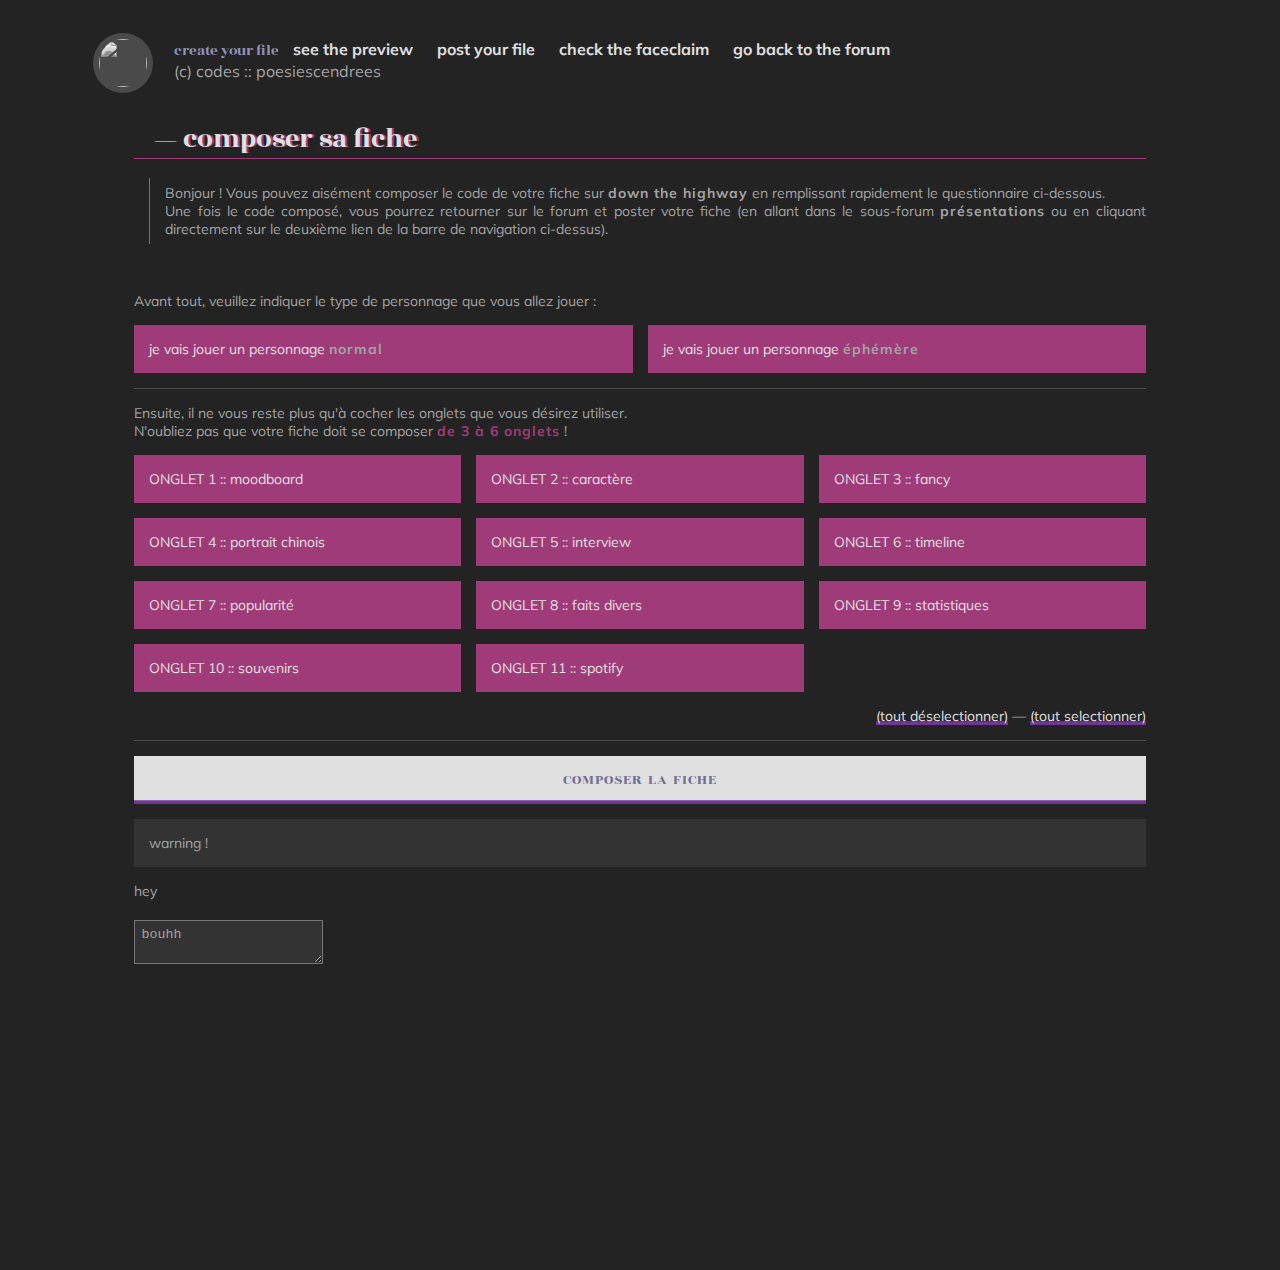
==== PAGES/presentation/aamain.html @ 6e7637a1 "general settings and first work" ====
<!DOCTYPE>
<html>
<head>

    <title>Your title page</title>
    <link rel="icon" href="https://img.icons8.com/small/16/000000/small-hearts.png">
    <meta content="text/html;charset=UTF-8" http-equiv="Content-type" />
    <link href="https://fonts.googleapis.com/css2?family=Abril+Fatface&family=Mulish:wght@200&family=Oswald&family=Playfair+Display&family=Rozha+One&display=swap" rel="stylesheet">
    <pal><p></p><p></p><p></p><p></p><p class="pp"></p><p></p><p class="pp"></p><p></p><p></p><p class="pp"></p><p></p><p></p><p></p><p></p></pal>




    <!-------------------- CSS STYLE IMPORT -------------------->
    <link href="../../CSS/FORUM.css" rel="stylesheet">
    <link href="../../CSS/color.css" rel="stylesheet">
    <link href="./pages.css" rel="stylesheet">

    <!-------------------- SCRIPT IMPORT -------------------->
    <script src="https://code.jquery.com/jquery-3.5.1.min.js"></script>
    <script src="../../JS/TOP/header.js"></script>

    <!-------------------- JSON IMPORT -------------------->
    <script type="text/javascript" src="./slides/slide1.JSON"></script>
    <script type="text/javascript" src="./slides/slide2.JSON"></script>
    <script type="text/javascript" src="./slides/slide3.JSON"></script>
    <script type="text/javascript" src="./slides/slide4.JSON"></script>
    <script type="text/javascript" src="./slides/slide5.JSON"></script>
    <script type="text/javascript" src="./slides/slide6.JSON"></script>
    <script type="text/javascript" src="./slides/slide7.JSON"></script>
    <script type="text/javascript" src="./slides/slide8.JSON"></script>
    <script type="text/javascript" src="./slides/slide9.JSON"></script>
    <script type="text/javascript" src="./slides/slide10.JSON"></script>
    <script type="text/javascript" src="./slides/slide11.JSON"></script>

    <script type="text/javascript" src="./template/main.JSON"></script>

</head>

<body>

    <header class="flexrow">
        <table class="no-extend img_table_header"><tr><td>
            <div id="avatar_header">
                <img src="https://images2.imgbox.com/52/2f/OcsK9TMQ_o.png">
            </div>
        </td></tr></table>

        <table class="no-extend add_table_header"><tr><td>
            <ro>create your file</ro>
            <mg><a href="#top">see the preview</a></mg>
            <mg><a href="#top">post your file</a></mg>
            <mg><a href="#top">check the faceclaim</a></mg>
            <mg><a href="#top">go back to the forum</a></mg>
            <br>
            <mg2>(c) codes :: poesiescendrees</mg2>
        </td></tr></table>

        <fill></fill>
    </header>

    <main id="wrap">

    <!--<div class="color_picker flexrow">
        <input type="color" id="inputColorPicker" value="#e0d1d1">
        <div class="table_js"><label for="inputColorPicker" id="labelColorPicker">#e0d1d1</label></div>
    </div>-->


    <section id="bodylinewidth">
        <h1>composer sa fiche</h1>

        <qt>
            Bonjour ! Vous pouvez aisément composer le code de votre fiche sur <cv>DOWN THE HIGHWAY</cv> en remplissant rapidement le questionnaire ci-dessous.<br>
            Une fois le code composé, vous pourrez retourner sur le forum et poster votre fiche (en allant dans le sous-forum <cv>présentations</cv> ou en cliquant directement sur le deuxième lien de la barre de navigation ci-dessus).
        </qt><br>

        <div class="simple nopadding">
            Avant tout, veuillez indiquer le type de personnage que vous allez jouer :
        </div>
        <div class="simple nopadding flexrow">
            <input type="radio" name="TYPE" id="type1" class="none input_filec type_filec">
            <label for="type1" class="simple hi1 background crosshair">je vais jouer un personnage <cv>normal</cv></label>

            <input type="radio" name="TYPE" id="type2" class="none input_filec type_filec">
            <label for="type2" class="simple hi1 background crosshair">je vais jouer un personnage <cv>éphémère</cv></label>
        </div>

        <lgn></lgn>

        <div class="simple nopadding">
            Ensuite, il ne vous reste plus qu'à cocher les onglets que vous désirez utiliser.<br>
            N'oubliez pas que votre fiche doit se composer <ch>de 3 à 6 onglets</ch> !
        </div>

        <div class="simple nopadding flex" id="SLIDECHOICE">
            <!-- rempli par JS -->
        </div>

        <div class="simple nopadding right-align">
            <a id="uncheck_all">(tout déselectionner)</a> —
            <a id="check_all">(tout selectionner)</a>
        </div>
        <lgn></lgn>

        <a id="COMPOSE" class="display-block simple da4 background center-align"><rou>COMPOSER LA FICHE</rou></a>

        <div id="warning" class="simple light">warning !</div>

        <section id="bp_result">
            <p id="p_result">hey</p>

            <textarea id="textarea_result" readonly class="simple small light">aaaa</textarea>

            <section id="shown_result"></section>
        </section>



    </section>

    </main>

    <footer>

    </footer>



    <!-------------------- SCRIPT IMPORT -------------------->
    <script src="../../JS/BOTTOM/toggle_package.js"></script>
    <script src="../../JS/BOTTOM/overall.js"></script>
    <script src="../../JS/BOTTOM/color.js"></script>
    <script src="./pages.js"></script>

    <a name="bottom"></a>
</body>
</html>
---- CSS/FORUM.css ----
/*- - - - - - - - - - - - - - - - - - - - - - - - - GENERAL - - - - - - - - - - - - - - - - - - - - - - - - -*/





/*- - - - - GENERAL COLORS - - - - -*/

:root {

  --l0: #232323;
  --l1: #2b2b2b;
  --l2: #333333;
  --l3: #3c3c3c;
  --l4: #4a4a4a;
  --m1: #616161;
  --m2: #777777;

  --d1: #6F6F94;
  --d2: #9191B4;
  --d3: #B2B2D1;
  --d4: #E0E0E0;

  /*
  --l0: #141414;
  --l1: #191919;
  --l2: #242424;
  --l3: #2C2C2C;
  --l4: #323232

  --m1: #3A3A3A;
  --m2: #414141;

  --d1: #6F6F94;
  --d2: #9191B4;
  --d3: #B2B2D1;
  --d4: #E0E0E0;*/

  --h1: #A03B79; /*highlight 1: bleu moyen*/
  --h2: #713693; /*highlight 2: bleu clair*/
  --h3: #CEC056; /*highlight 3: brun moyen*/
  --h4: #56718A; /*highlight 4: brun clair*/

  --h3-rgba: rgba(206, 192, 86, 0.4);

  --q1: #0B6A4A; /*couleur groupe 1, vert*/
  --q2: #ECBC70; /*couleur groupe 2, jaune*/
  --q3: #C55C5C; /*couleur groupe 3, rouge*/
  --q4: #C0AAD9; /*couleur groupe 4, lilas*/

  --bck: var(--l0);
  --background-nav: var(--l1);
  --color-links: var(--h2);
  --selection: #E4B6D3;
  --font-selection: var(--l1);





  /*- - - - - MAIN AND MARGIN SIZES - - - - -*/

  --width-body: 80%;
  --height-header: 120px;
  --padding-header: var(--bg);

  --width-wrap: 80%;
  --min-width-wrap: 900px;

  --width-nav: 60px;
  --padding-nav: var(--mo);
  --width-widgets: 300px;
  --width-slider-widgets: 25px;
  --padding-widgets: var(--mo);

  --sm: 6px;
  --mo: 15px;
  --bg: 30px;
  --gi: 50px;
  --hu: 100px;

  --grid-gap: var(--mo);

  --sq-global: 80px;

  --lgn-main: var(--l4);





  /*- - - - - IMAGES - - - - -*/

  --fill-header: url(https://images2.imgbox.com/fd/0c/zsW1iCTZ_o.png) repeat fixed;
  --fill-header-notfixed: url(https://images2.imgbox.com/fd/0c/zsW1iCTZ_o.png) repeat;
}





/*- - - - - FONT - - - - -*/
body {
  --color-main: #A3A3A3;
  --font-size-main: 14px;
  --font-family-main: 'Mulish', Verdana, Arial, sans-serif;
  --line-height-main: 18px;
  --text-align-main: justify;

  color: var(--color-main);
  font-size: var(--font-size-main);
  font-family: var(--font-family-main);
  line-height: var(--line-height-main);
  text-align: var(--text-align-main);
}





/*- - - - - GENERAL SETTINGS - - - - -*/

HTML, HTML * {
  box-sizing: border-box;


  transition: var(--transition);
  -webkit-transition: var(--transition);
  -moz-transition: var(--transition);
  -ms-transition: var(--transition);
  -o-transition: var(--transition);
  --transition: all 0.4s ease;
}

HTML {
  background: var(--bck);
}

body {
  height: auto;
  background: var(--bck);
  margin-top: 0 !important;
}

#wrap {
  width: var(--width-wrap);
  min-width: var(--min-width-wrap);
  margin: auto;
  padding: 0;

  font-size: var(--font-size-main);
  line-height: var(--line-height-main);
}

footer {
  width: var(--width-wrap);
  min-width: var(--min-width-wrap);
  margin: 0 auto var(--mo);
  text-align: center;
  opacity: .4;
}





/*- - - - - FIX PUB - - - - -*/

#main-content > div:first-child:not(.panel), script + script + div[style="clear:both;"] {
  height: 0 !important;
  overflow: hidden !important;
}















/*- - - - - - - - - - - - - - - - - - - - - - - - - FONTS - - - - - - - - - - - - - - - - - - - - - - - - -*/





/*- - - - - CORRECTION FONT-SIZE - - - - -*/

#fa_right, .content,
#fa_toolbar #fa_right #notif_list li.see_all,
.postbody .content {
  font-size: var(--font-size-main);
}





/*- - - - - LINKS - - - - -*/

a {
  background: unset;
  cursor: crosshair;

  color: var(--d4);
  box-shadow: inset 0 var(--size) 0 var(--color-links);
  --size: calc(-0.26 * var(--font-size-main));
  --size2: calc(-1 * var(--font-size-main));
}

a:not(.a-circle), a:not(.a-circle):visited, a:not(.a-circle):hover {
  border: 0;
  border-radius: 0 !important;

  text-decoration: none !important;
}

a:hover {
  --size: var(--size2);
}

a.unset {
  color: inherit;
}

a.unset, a.sceditor-button, .a-unset a, h1 a, h2 a, h3 a, h4 a, .pages a {
  box-shadow: none !important;
  border: 0 !important;
}

u{
  text-decoration: none;
  border-bottom: 1px solid;
}

/*- - - - - @MENTIONTAGS (forumactif topics)*/

.mentiontag, .mentiontag:active, .mentiontag:hover {
  background: unset;
}

*:not(.a-unset) .mentiontag {
  font-weight: bold;
  letter-spacing: 1px;
}

.a-unset .mentiontag {
  font-weight: normal;
  letter-spacing: 0;
}





/*- - - - - INPUTS AND BUTTONS - - - - -*/

input:not([type="checkbox"]):not([type="radio"]), button, .button1, .button2 {
  background: transparent !important;
  cursor: crosshair;
  border-bottom: 1px solid;
  border-radius: 0px !important;
  outline: none;
  /*-webkit-appearance: none;
  -moz-appearance: none;
  appearance: none;*/

  text-transform: lowercase;
}

input[type="text"] {
  text-transform: none !important;
}

.button1, .button2 {
  border-bottom: 2px solid var(--border-color) !important;
  box-shadow: none !important;

  text-transform: lowercase;
}

.button1 {
  --border-color: var(--h1);
}

.button2 {
  --border-color: var(--h2);
}

.button1:hover, .button2:hover {
  font-style: italic;
}

select { /*dropdowns*/
  color: var(--d3) !important;
}





/*- - - - - GENERAL - - - - -*/

::selection {
  background: var(--selection);
  color: var(--font-selection);
}

.lowercase{
  text-transform: lowercase !important;
}

.uppercase{
  text-transform: uppercase !important;
}

.style-italic, .italic {
  font-style: italic !important;
}

.style-normal {
  font-style: normal !important;
}

.weight-bold, .bold {
  font-weight: bold !important;
}

.weight-normal, .weight-normal * {
  font-weight: normal !important;
}

.font-normal {
  font-weight: normal !important;
  font-style: normal !important;
}

.left-align{
  text-align: left !important;
}

.center-align{
  text-align: center !important;
}

.right-align{
  text-align: right !important;
}

.justify-align{
  text-align: justify !important;
}

qsdf{
  display: block;
  text-align: right;
}

wxcv{
  display: block;
  text-align: center;
}





/*- - - - - H1-2-3-4-5-6 - - - - -*/



/*----- H1*/

h1 {
  display: block;
  padding: 5px 20px;
  border-bottom: 1px solid var(--text-shadow);
  position: relative;

  color: var(--color);
  font-size: calc(2* var(--font-size-main));
  font-family: 'Rozha One';
  font-style: normal;
  font-weight: normal;
  letter-pacing: 2px;
  line-height: calc(2* var(--font-size-main));
  text-align: left;
  text-shadow: 2px 0 0 var(--text-shadow);
}

h1:not(.right-align)::before {
  content: '— ';
}

h1.right-align::after {
  content:' —';
}

h1:nth-of-type(4n + 1) {
  --color: var(--d4);
  --text-shadow: var(--h1);
}

h1:nth-of-type(4n + 2) {
  --color: var(--d4);
  --text-shadow: var(--h2);
}

h1:nth-of-type(4n + 3) {
  --color: var(--d4);
  --text-shadow: var(--h3-rgba);
}

h1:nth-of-type(4n + 4) {
  --color: var(--d4);
  --text-shadow: var(--h4);
}

h1:nth-of-type(4n + 1) + h2 + .forabg btag {
  --highlight-tag: var(--h1);
}

h1:nth-of-type(4n + 2) + h2 + .forabg btag {
  --highlight-tag: var(--h2);
}

h1:nth-of-type(4n + 3) + h2 + .forabg btag {
  --highlight-tag: var(--h3);
  --light-tag: var(--l0);
}

h1:nth-of-type(4n + 4) + h2 + .forabg btag {
  --highlight-tag: var(--h4);
}

/*grey h1*/

h1.grey {
  --color: var(--d4);
  --text-shadow: var(--l4);
}

/*float*/

.float {
  float: left;
}

.float.right {
  float :right;
}

h1 .float {
  text-shadow: none;
  position: relative;
}

h1 .float:not(.right) {
  right: var(--mo);
}

h1 btag.float, h1 dtag.float, h1 .float btag, h1 .float dtag {
  position: relative;
  bottom: 8px;
}



/*----- H2*/

h2 {
  margin: var(--grid-gap) 0 var(--grid-gap) var(--grid-gap);
  padding: 0 var(--grid-gap);
  border-left: 1px solid;

  font-family: 'Rozha One';
  font-size: calc(1.8*var(--font-size-main));
  font-style: normal;
  font-weight: normal;
  letter-spacing: 2px;
  line-height: calc(1.8*var(--line-height-main));
  text-transform: uppercase;
}



/*----- H3*/

h3 {
  margin: var(--bg) 0 var(--sm);
  border: 0;

  font-size: 1.3em;
  font-weight: bold;
}

h3::after {
  content: ' —';
}

* h3:first-child {
  margin-top: 0;
}



/*----- H4*/

h4 {
  color: var(--d4);
  font-family: var(--font-family-main);
  font-size: calc(0.8*var(--font-size-main));
  font-style: normal;
  font-weight: bold;
  letter-spacing: 3px;
  line-height: calc(0.8*var(--line-height-main));
  text-transform: uppercase;
}





/*- - - - - ROZHA ONE - - - - -*/

ro, rou {
  font-family: 'Rozha One', 'Abril Fatface', serif;
  font-weight: normal !important;
  font-style: normal;
}

ro {
  color: var(--d2);
  font-size: calc(1.1 * var(--font-size-main));
  text-transform: lowercase;
}

rou {
  color: var(--d1);
  font-size: calc(1.1 * var(--font-size-main));
  letter-spacing: 1px;
  word-spacing: 1px;
  text-transform: uppercase;
}





/* - - - - MG, MG2, CV, CH, VH - - - - */

mg, mg2 {
  margin: 0px 10px;
  font-style: normal;
  text-transform: lowercase;
}

mg {
  font-weight: bold;
}

mg2 {
  font-weight: normal;
}

* > mg:first-child, * > mg2:first-child, br + mg, br + mg2 {
  margin-left: 0;
}

* > mg:last-child, * > mg2:last-child {
  margin-right: 0;
}

mg a {
  box-shadow: none !important;
}

mg:hover, mg2:hover {
  font-style: italic;
}

mg:hover a, a:hover > mg, mg2:hover a, a:hover > mg2, mg.dotted:hover {
  border-bottom: 2px dotted var(--m2) !important;
}

ch, vh, cv {
  font-family: var(--font-family-main);
  font-size: var(--font-size-main);
  font-weight: bold;
  font-style: normal;
  letter-spacing: 1px;
  text-transform: lowercase;
}

ch {
  color: var(--h1);
}

vh {
  color: var(--h3);
}

cv {
  color: var(--color-main);
}





/* - - - - TAG, BTAG, DTAG - - - - */

tag, btag, dtag {
  display: inline-block;

  font-family: var(--font-family-main);
  font-size: var(--font-size-main);
  font-size
  font-style: normal;
  font-weight: normal;
  text-transform: lowercase;
}

tag {
  margin: 0 var(--sm);
  padding: 0px var(--mo);
}

btag, dtag {
  margin: 2px var(--mo);
  padding: 4px var(--mo);
}

tag, btag {
  background: var(--normal-tag);
  --normal-tag: var(--l1);
  --highlight-tag: var(--h1);
  --light-tag: var(--d3);

  color: var(--color-main);
}

.content_suj btag, .content_suj tag {
  --normal-tag: var(--l2);
}

dtag {
  background: var(--normal-tag);
  --normal-tag: var(--d3);
  --highlight-tag: var(--h1);
  --light-tag: var(--l0);

  --color-main: var(--light-tag);
  color: var(--color-main);
}

a tag, a btag, a dtag {
  color: var(--highlight-tag);
}

a tag:hover, a btag:hover, a dtag:hover {
  background: var(--highlight-tag);

  color: var(--light-tag);
}

* > tag:first-child, * > btag:first-child, * > dtag:first-child,
br + tag, br + btag, br + dtag {
  margin-left: 0;
}

* > tag:last-child, * > btag:last-child, * > dtag:last-child {
  margin-right: 0;
}





/* - - - - AUTRES POLICES - - - - */

.gensmall{
  color: var(--m2);
  font-size: calc(0.8 * var(--font-size-main));
  font-weight: bold;
  letter-spacing: 2px;
  text-transform: uppercase;
}

sms{
  color: grey;
  font-family: 'Courier New';
  font-size: calc(0.8 * var(--font-size-main));
  font-style: normal;
  letter-spacing: 1px;
}

qq {
  color: var(--d1);
  font-family: 'Arial', 'Verdana', 'Mulish', sans-serif;
  font-size: calc(0.8 * var(--font-size-main));
  font-style: normal;
  font-weight: normal;
  letter-spacing: 2px;
  word-spacing: 1px;
  text-transform: uppercase;
}

.a-circle {
  display: inline-block;
  width: var(--sq);
  height: var(--sq);
  --sq: 50px;
  margin: var(--sm);
  border: 2px solid var(--color);
  border-radius: 50% !important;
  box-shadow: none !important;
  position: relative;

  color: var(--color);
  --color: var(--m2);
  text-decoration: none;
  text-align: center;
}

.a-circle:hover {
  --color: var(--h1);
  --color-after: var(--d3);
  border-radius: 50%;
}

.a-circle::after {
  display: none;
  content: var(--content);
  width: auto;
  background: var(--color);
  padding: 1px var(--sm);

  position: absolute;
  z-index: 996;
  top: var(--decal);
  left: var(--decal);
  --decal: 60%;

  color: var(--color-after);
}

.a-circle:hover::after {
  display: block;
}

.a-circle.last::after {
  left: unset !important;
  right: var(--decal);
}





/* - - - - AUTRES POLICES - - - - */

qt {
  display: block;
  margin: var(--grid-gap) 0 var(--grid-gap) var(--grid-gap);
  padding: var(--small) 0 var(--small) var(--grid-gap);
  border-left: var(--border);
  --border: 1px solid var(--l4);
  --small: var(--sm);
}

qt.light, qt.midlight, qt.dark, qt.hi1, qt.hi2, qt.hi3, qt.hi4 {
  margin: var(--grid-gap) 0 !important;
  padding: var(--grid-gap) !important;
}

qt.right {
  margin: var(--grid-gap) var(--grid-gap) var(--grid-gap) 0;
  padding: var(--small) var(--grid-gap) var(--small) 0 !important;
  border-right: var(--border);
  border-left: 0px !important;
}

lgn {
  display: block;
  width: 100%;
  height: 0;
  margin: var(--sm) 0;
  border-bottom: 1px solid var(--lgn-main);
}





/*- - - - - LINE-HOVER - - - - -*/

.label-hover {
  position: relative;
  overflow: hidden;
}

.label-hover > img {
  display: block;
  width: 100%;
  height: 100%;
}

.label-inside {
  width: 100%;
  margin: 0 0 -100% !important;
  position: absolute;
  bottom: 0;
}

.label-hover:hover .label-inside {
  margin-bottom: 0 !important;
}





/* - - - - LINEG LINED LINEC - - - - */

linel, liner, linec {
  display: grid;
  grid-gap: var(--grid-gap);
  position: relative;
  height: auto;
  --top: 50%;
}

.line-lgn lgn {
  position: relative;
  top: var(--top);
  --top: 50%;
}

.flexcolumn > linel,
.flexcolumn > liner,
.flexcolumn > linec {
  flex: 0 0 auto;
  height: auto;
}

.big-line linel:not(:last-child), .big-line liner:not(:last-child), .big-line linec:not(:last-child) {
  margin-bottom: var(--grid-gap);
}

linel {
  grid-template: "main lgn" auto / auto 1fr;
  text-align: left;
}

liner {
  grid-template: "lgn main" auto / 1fr auto;
  text-align: right;
}

linec {
  grid-template: "lgn1 main lgn2 " auto / 1fr auto 1fr;
  text-align: justify;
}

linel > *, liner > *, linec > * {
  margin: 0;
}

linel > lgn, liner > lgn {
  grid-area: lgn;
}

linel > *:not(lgn), liner > *:not(lgn), linec > *:not(lgn) {
  grid-area: main;
}

linec > lgn:first-of-type {
  grid-area: lgn1;
}

linec > lgn:nth-of-type(2) {
  grid-area: lgn2;
}

linel > lgn, liner > lgn, linec > lgn {
  position: relative;
  top: var(--top);
}














/*- - - - - - - - - - - - - - - - - - - - - - - - - USEFUL - - - - - - - - - - - - - - - - - - - - - - - - -*/

html {
  scroll-behavior: smooth;
}

::-webkit-scrollbar {
  width: 4px;
  background: var(--bck) !important;
}

::-webkit-scrollbar-thumb {
  box-sizing: border-box;
  background: var(--m2);
}
::-webkit-scrollbar-track {
  background: transparent;
}

.postbody table{
  background: transparent;
}

table{
  width: 100%;
  height: 100%;
}

img {
  object-fit: cover;
}





/* - - - - MAIN - - - - */

scroll{
  display: block;
  width: 100%;
  height: 100%;
  padding-right: var(--sm);
  overflow: auto;
}

/*[class^=bp-] input{
  -webkit-appearance: none;
  -moz-appearance: none;
  appearance: none;
  display: block;
  margin: 0px;

  box-sizing: border-box;
  outline: none;
}*/





/* - - - - TABLE FORUMACTIF - - - - */

#textarea_content, .button1, .button2, .block {
  box-shadow: none !important;
}

/*#privmsgs-menu : dans la boîte à mps, "boîte de réception, messages envoyés, boîte d'envoi, archives
-> à probablement supprimer après avoir refait ce template*/

.panel, .forumbg, .forabg, #privmsgs-menu, .post, .overview, .button, div.sceditor-dropdown,
#fa_toolbar #fa_right #notif_list, .tooltipster-default {
  border-radius: 0 !important;
  border: 0 !important;
  box-shadow: none !important;
}

/*background light*/
.panel, .row1, .row2, .post, #privmsgs-menu, .overview, div.sceditor-dropdown,
#fa_toolbar #fa_right #notif_list, #cp-main .panel.sig {
  background: var(--l1);
}

/*background highlight*/
.forumbg, .forabg, .forabg.hidden,
#fa_toolbar #fa_right #notif_list li.see_all {
  background: transparent !important;
}

/*in modify profil*/

.table1 {
  background: transparent !important;
}

form[name="notif_opts"] th:nth-of-type(1) {
  width: 70%;
}

form[name="notif_opts"] th:nth-of-type(2) {
  width: 10%;
}

form[name="notif_opts"] th:nth-of-type(3) {
  width: 20%;
}

/*- - - - - other*/

.row1, .row2 {
  border-color: var(--l1);
}

.panel h1 {
  color: var(--d3);
  border-color: var(--h1);
}

h2.h3, h2.u {
  color: var(--h1);
  border-color: var(--h1);
}

.button-round, .button {
  background: var(--h1) !important;
  box-shadow: none !important;
}

.button-round:hover, .button:hover {
  background: var(--h3) !important;
  box-shadow: none !important;
}





/* - - - - - FORUMACTIF - - - - - */

.codebox::before, blockquote::before {
  display: none !important;
  content: none !important;
}

dl.codebox {
  max-width: 460px !important;
  padding: var(--mo);
  margin: var(--mo) auto;
  border: 0;

  font-size: var(--font-size-main);
}

br + .codebox, .codebox:first-child {
  margin-top: 0;
}

.codebox:last-child {
  margin-bottom: 0;
}

dl.codebox:not(.spoiler):not(.hidecode) {
  padding-bottom: 30px;
}

dl.codebox > dt, blockquote cite {
  color: var(--d3);
  font-size: var(--font-size-main);
  font-style: normal;
  font-weight: bold;
}

dl.codebox:not(.spoiler) > dt, blockquote cite {
  text-transform: lowercase;
}

.codebox.spoiler {
}

.codebox.hidecode {
}

blockquote {
  background: transparent !important;
  border: unset;
  margin-left: 30px;
  margin-right: 30px;
}

blockquote cite {
  background: var(--m2);
  margin-left: calc(-1* var(--mo));
  margin-right: calc(-1* var(--mo));
  margin-bottom: var(--sm);
  padding: var(--sm) var(--mo);
}



/*- - - - - chatbox*/

#chatbox {
  text-align: left;
  bottom: 50px;
}



/*- - - - - search button in nav */

#search_menu {
  position: fixed !important;
  top: 30vh !important;
  left: calc(var(--width-nav) + var(--grid-gap)) !important;
}

#search_menu .overview {
  position: unset !important;
}

.overview [type="submit"] {
  border: 0 !important;
}

.overview a[href="/search"] {
  margin: 0 !important;
}



/*- - - - - edit profil*/

#tabs {
  background: var(--l3);
  padding: var(--mo);
  margin-bottom: var(--grid-gap);

  line-height: var(--line-height-main);
}

#tabs li a {
  border: 0;
  box-shadow: none !important;

  font-size: calc(0.8* var(--font-size-main)) !important;
  font-weight: bold;
  letter-spacing: 1px;
  text-transform: uppercase;
}

#tabs li a:hover span {
  color: var(--h1);
}

#tabs ul .activetab a span {
  color: var(--h2) !important;
}



/*- - - - - options admin*/

/*diviser le sujet*/
#topicreview {
  height: auto;
}



/*- - - - - other*/

.panel h1, .content h1 {
  margin-left: 0;
  margin-right: 0;
  padding: var(--padding-h1);
  border: var(--border-h1) !important;
  border-bottom: var(--border-h1) !important;
}

#cp-main {
  margin: 0 !important;
}

/*dans profil, etc*/

fieldset dl:hover dt label {
  color: unset;
  cursor: auto;
}

fieldset dl dt span {
  color: unset !important;
}

textarea.inputbox {
  background: var(--l2) !important;
  padding-left: var(--grid-gap);
  border-bottom: 0 !important;
  border-left: 1px solid;
}





/* - - - - CORRECTIONS - - - - */

bk {
  display: block;
  background: var(--l2);
}

bk, .simple {
  margin: var(--grid-gap) 0;
  padding: var(--mo);
}

.simple.small {
  margin: var(--sm) 0;
  padding: var(--sm);
}

img.simple, img.small {
  padding: 0 !important;
}

* bk:first-child, .simple:first-child {
  margin-top: 0;
}

.small{
  padding: var(--sm);
}

.margin {
    margin: var(--grid-gap) auto !important;
}

.margin.all {
    margin: var(--grid-gap) var(--grid-gap) !important;
}

.padding {
    padding: var(--mo) !important;
}

.nomargin{
  margin: 0 !important;
}

.noleftm {
  margin-left: 0 !important;
}

.norightm {
  margin-right: 0 !important;
}

.notopm {
  margin-top: 0 !important;
}

.nobottomm {
  margin-bottom: 0 !important;
}

.nopadding{
  padding: 0 !important;
}

.noleftp {
  padding-left: 0 !important;
}

.norightp {
  padding-right: 0 !important;
}

.notopp {
  padding-top: 0 !important;
}

.nobottomp {
  padding-bottom: 0 !important;
}

.noborder{
    border: 0 !important;
}

ul.nobullet{
    list-style-type: 0;
    padding: 0;
    margin: 0;
}


/*input, button, etc*/
.no-appearance, .no-appearance.inside * {
  -webkit-appearance: none;
  -moz-appearance: none;
  appearance: none;
}

.nocolor {
    color: unset !important;
}

.small-font {
  font-size: calc(var(--scale1)*var(--font-size-main));
  line-height: calc(var(--scale2)*var(--line-height-main));
  --scale1: .8;
  --scale2: .9;
}

h1.small-font {
  --scale1: 1.1;
  --scale2: 1.3;
}

.gensmall.small-font {
  --scale1: .7;
  --scale2: .8;
}

.middle-font {
  font-size: calc(var(--scale1)*var(--font-size-main));
  line-height: calc(var(--scale2)*var(--line-height-main));
  --scale1: 1.2;
  --scale2: 1.2;
}

/*----- SQ ROUND*/

.sq, .img-sq {
  --sq: var(--sq-global);
  overflow: hidden;
}

.sq > img {
  display: block;
  width: 100%;
  height: 100%;
}

.sq, .img-sq img {
  width: var(--sq);
  height: var(--sq);
}

.sq.round, .sq.round > img, .img-sq.round img {
  border-radius: 50%;
}

.img-sq.bk img {
  display: block;
}

/*----- OTHERS*/

.none {
    display: none;
}

.display-block {
  display: block !important;
  --display: block;
}

.width-100 {
  width: 100%;
}

.width-100-100 {
  width: 100%;
  height: 100%;
}

.height-100 {
  height: 100%;
}

img.width-100, img.width-100-100, img.height-100 {
  display: block;
}

.max-height {
  --height: 250px;
  height: auto;
  max-height: var(--height);
  overflow: auto;
}

.display-inline-block {
  display: inline-block !important;
  --display: inline-block;
}

.display-inline {
  display: inline !important;
  --display: inline;
}

.if_connected_js, .if_admin_js, .if_modo_js, .options_with_conditions_js, .flexrow.options_with_conditions_js {
  display: none;
  --display: block;
}

.flexrow.if_connected_js, .flexrow.if_admin_js, flexrow.if_modo_js, .flexrow.options_with_conditions_js {
  --display: flex;
}

.grid.if_connected_js, .grid.if_admin_js, .grid.if_modo_js, .grid.options_with_conditions_js {
  --display: grid;
}

span.if_connected_js, span.if_admin_js, span.if_modo_js, span.options_with_conditions_js {
  --display: inline;
}

.no-first-br br:first-child {
  display: none;
}

.no-first-br br:first-child + br:nth-child(2) {
  display: none;
}

.grayscale, .grayscale-inner img {
  filter: grayscale(100%);
}

.spacer {
  display: inline-block;
  flex: 0 0 auto !important;
  width: var(--width);
  --width: 20px;
}

.crosshair {
  cursor: crosshair;
}





/* - - - - BACKGROUND - - - - */

.bck {
  background: var(--bck);
}

.midlight {
  background: var(--l1);
}

.light {
  background: var(--l2);

  color: var(--color-main);
}

.light .light {
  background: var(--l3);
}

.light .light .light {
  background: var(--l4);
}

.light .light .light .light {
  background: var(--m1);
}

.middle {
  background: var(--m2);

  color: var(--color-main);
}

.dark {
  background: var(--d1);

  color: var(--d4);
}

/*colors from palette*/

.light-font {
  color: var(--color-main);
  --color-main: var(--d4);
}

.dark-font {
  color: var(--color-main);
  --color-main: var(--l1);
}

/*light*/

.li0 {
  --color: var(--l0);

  --highlight: var(--color-main);
}

.li1 {
  --color: var(--l1);

  --highlight: var(--color-main);
}

.li2 {
  --color: var(--l2);

  --highlight: var(--color-main);
}

.li3 {
  --color: var(--l3);

  --highlight: var(--color-main);
}

.li4 {
  --color: var(--l4);

  --highlight: var(--color-main);
}

/*middle*/

.mo1 {
  --color: var(--m1);

  --highlight: var(--color-main);
}

.mo2 {
  --color: var(--m2);

  --highlight: var(--color-main);
}

/*dark*/

.da1 {
  --color: var(--d1);

  --highlight: var(--l1);
}

.da2 {
  --color: var(--d2);

  --highlight: var(--l1);
}

.da3 {
  --color: var(--d3);

  --highlight: var(--l1);
}

.da4 {
  --color: var(--d4);

  --highlight: var(--l1);
}

/*highlight*/

.hi1 {
  --color: var(--h1);

  --highlight: var(--d4);
}

.hi2 {
  --color: var(--h2);

  --highlight: var(--d3);
}

.hi3 {
  --color: var(--h3);

  --highlight: var(--l2);
}

.hi4 {
  --color: var(--h4);

  --highlight: var(--d4);
}

/*effective*/

.li0:not(.background), .li1:not(.background), .li2:not(.background), .li3:not(.background), .li4:not(.background),
.mo1:not(.background), .mo2:not(.background),
.da1:not(.background), .da2:not(.background), .da3:not(.background), .da4:not(.background),
.hi1:not(.background), .hi2:not(.background), .hi3:not(.background), .hi4:not(.background) {
  color: var(--color) !important;
}

.li0.background, .li1.background, .li2.background, .li3.background, .li4.background,
.mo1.background, .mo2.background,
.da1.background, .da2.background, .da3.background, .da4.background,
.hi1.background, .hi2.background, .hi3.background, .hi4.background {
  background: var(--color) !important;

  color: var(--highlight) !important;
}

lgn.li0, lgn.li1, lgn.li2, lgn.li3, lgn.li4,
lgn.mo1, lgn.mo2,
lgn.da1, lgn.da2, lgn.da3, lgn.da4,
lgn.hi1, lgn.hi2, lgn.hi3, lgn.hi4 {
  border-color: var(--color);
}



/*colors from groups*/

.q1 {
  --color: var(--q1);

  --highlight: var(--d4);
}

.q2 {
  --color: var(--q2);

  --highlight: var(--l1);
}

.q3 {
  --color: var(--q3);

  --highlight: var(--d4);
}

.q4 {
  --color: var(--q4);

  --highlight: var(--l1);
}

.q1:not(.background), .q2:not(.background), .q3:not(.background), .q4:not(.background) {
  color: var(--color) !important;
}

.q1.background, .q2.background, .q3.background, .q4.background {
  background: var(--color) !important;

  color: var(--highlight) !important;
}





/* - - - - FLEX - - - - */

.flex {
  display: flex;
  flex-direction: row;
  justify-content: space-between;
  flex-wrap: wrap;
  grid-gap: var(--grid-gap);
  --max: 250px;
}

.flex.small-max {
  --max: 200px;
}

.flex.fixed {
  --height-flex: 200px;
}

.flex.fixed > * {
  height: var(--height-flex);
}

.flex > * {
  flex: 1 0 var(--max);
  margin: 0 !important;
}

.flex .first{
  flex: 0 0 100% !important;
}





/* - - - - FLEXCOLUMN AND FLEXROW - - - - */

.flexrow, .flexcolumn {
  display: flex;
  justify-content: space-between;
  overflow: hidden;
}

.flexrow.fixed {
  --height: 200px;
}

.flexrow.fixed > * {
  height: var(--height);
}

.flexcolumn {
  flex-direction: column;
}

.flexcolumn.fixed {
  height: var(--height);
  --height: 200px;
}

.flexcolumn > * {
  flex: 1 1 auto;
  margin: 0 !important;
  margin-bottom: var(--grid-gap) !important;
}

.flexcolumn > * {
  height: 0;
}

.flexrow > * {
  flex: 1;
  margin: 0 !important;
  margin-right: var(--grid-gap) !important;
}

.flexcolumn > *:last-child, .flexrow > *:last-child {
  margin: 0px !important;
}

.no-extend {
    flex: 0 0 auto;
}

.flexcolumn > .no-extend {
    height: auto;
}

.extend, fill {
    flex: 1 1 auto;
}





/* - - - - OTHER - - - - */

.column {
  column-count: 2;
  column-gap: var(--grid-gap);
}

.column.rule {
  column-gap: 40px;
  column-rule: 1px solid var(--l4);
}

.column * {
  break-inside: avoid;
}

k {
  display: block;
  text-align: center;
}

k img {
  max-width: 200px;
}

.moodboard {
  width: 100%;
  column-count: 3;
  column-gap: var(--gap);
  --gap: 15px;
}

.moodboard:hover img {
  opacity: 1;
}

.moodboard img {
  width: 100%;
  margin-bottom: var(--gap);
  opacity: .7;
  border-radius: 3px;
}

qt:not(.left) {
  display: block;
  margin: var(--mo) 0 var(--mo) var(--mo);
  padding: var(--sm) 0 var(--sm) var(--mo);
  border-left: 1px solid var(--d1);
}

qt.left {
  display: block;
  margin: var(--mo) var(--mo) var(--mo) 0;
  padding: var(--sm) var(--mo) var(--sm) 0;
  border-right: 1px solid var(--d1);
}














/*- - - - - - - - - - - - - - - - - - - - - - - - - HEADER MODULES - - - - - - - - - - - - - - - - - - - - - - - - -*/





/*- - - - - REAL HEADER - - - - -*/

#logo {
  display: block;
  width: 100% !important;
}

#line1_HEADER, #line2_HEADER {
  display: flex;
  justify-content: space-between;
  flex-direction row;
  width: 100%;
  height: 320px;
  margin-bottom: var(--grid-gap);
  --grid-gap: 50px;
}

#line1_HEADER > *, #line2_HEADER > * {
  flex: 0 0 auto;
  height: 100%;
}

#line1_HEADER > *:not(:last-child), #line2_HEADER > *:not(:last-child) {
  margin-right: var(--grid-gap);
}

/*

  "IMG1  IMG2  SCROLL FILL" 320px
 / 400px 200px 175px  1fr

  "IMG3  IMG4  FILL   FILL" 320px
 / 200px 520px 1fr

*/

#img1_HEADER {
  width: 400px;
}

#img2_HEADER {
  width: 225px;
}

#img3_HEADER {
  width: 200px;
}

#img4_HEADER {
  width: 520px;
}

.img_div_HEADER {
  background: var(--fill-header);
}

.img_div_HEADER img {
  display: block;
  width: 100%;
  height: 100%;
}

.scroll_HEADER {
  width: 175px;
  padding: 0;
}

.scroll_HEADER::-webkit-scrollbar {
  width: 0;
}

.fill_HEADER {
  flex: 1 1 auto !important;
  background: var(--fill-header);
}





/*- - - - - HEADER - - - - -*/

header {
  width: 100%;
  height: var(--height-header);
  background: var(--bck);
  padding: var(--padding-header);
  padding-left: calc(var(--width-nav) + var(--padding-header));
  --sq: calc(var(--height-header) - 2 * var(--padding-header));
  position: fixed;
  z-index: 990;
  top: 0;
  left: 0;
}

.img_table_header {
  width: auto;
}

#avatar_header {
  display: block;
  width: var(--sq);
  height: var(--sq);
  background: var(--l4);
  padding: calc(0.2 * var(--padding-header));
  border-radius: 50%;
}

#avatar_header img {
  width: 100%;
  height: 100%;
  border-radius: 50%;
  filter: grayscale(100%);
}

#avatar_header:hover img {
  filter: none;
}





/*- - - - - FORUMACTIF TOOLBAR - - - - -*/

#fa_toolbar {
  height: 0px !important;
  background: transparent !important;
  padding: 0 !important;
}

#fa_left, #fa_search, #fa_share, #fa_hide, #fa_menu,
.rightHeaderLink:not('#fa_notifications') {
  display: none !important;
  height: 0 !important;
}

#fa_right {
  position: fixed;
  top: var(--padding-header);
  right: var(--padding-header);

  text-transform: lowercase;
}

#fa_notifications {
  background: transparent !important;

  color: var(--d2) !important;
  font-family: var(--font-family-main) !important;
}

#notif_list {
  width: 400px;
  left: unset !important;
  right: 0 !important;
}

a.delete /*"voir toutes les notifs"*/ {
  box-shadow: none;
}





/*- - - - - NAVBAR - - - - -*/

nav {
  width: var(--width-nav);
  height: 100vh;
  background: var(--background-nav);
  padding: var(--padding-widgets) var(--padding-nav);
  position: fixed;
  z-index: 999;
  top: 0;
  left: 0;
}

nav ul {
  list-style-type: 0;
  text-align: center;
}

c{
  display: none;
}

nav ul > *:not(:last-child) a:not(.no_margb_nav), nav ul > a.mainmenu {
  display: block;
  margin-bottom: 8vh;
}

nav a {
  box-shadow: none !important;
}

nav #logout, nav a[href^="/profile?mode=editprofile"], nav a[href^="/login"], nav a[href^="/register"], nav a[href^="/privmsg?folder=inbox"] {
  display: none !important;
}

.no_margb_nav {
  display: block;
  margin-bottom: 2vh;
}

.rotate_nav {
  transform: rotate(180deg);
  -webkit-transform: rotate(180deg);
  -ms-transform: rotate(180deg);
  -o-transform: rotate(180deg);
}

nav img {
  display: block;
  max-width: 100%;
}

/*murmures and qeel*/

.block_nav {
  margin: var(--bg) 0 var(--sm);
}

.block_nav lgn, .block_nav qt {
  border-color: var(--d1);
}





/*- - - - - WIGETS - - - - -*/

#input_slider_widget {
  display: none !important;
}

#label_slider_widget {
  display: block;
  width: var(--width-slider-widgets) !important;
  height: 100vh !important;
  background: var(--l2);
  position: fixed;
  z-index: 995;
  top: 0;
  left: var(--width-nav);
  margin-left: calc(-1 * var(--width-slider-widgets));
  outline: none;
}

#label_slider_widget::before {
  display: block;
  content: '〉';
  width: var(--width-slider-widgets);
  height: var(--width-slider-widgets);
  position: absolute;
  top: 50%;
  left: 50%;
  margin: calc(-0.5 * var(--width-slider-widgets));

  text-align: center;
}

#sectionNAV:hover #label_slider_widget, #label_slider_widget:hover {
  margin-left: 0;
}

#input_slider_widget:checked + aside + label {
  transform: translate(var(--width-widgets), 0);
  -webkit-transform: translate(var(--width-widgets), 0);
  -ms-transform: translate(var(--width-widgets), 0);
  -o-transform: translate(var(--width-widgets), 0);
  margin-left: 0;
}

#input_slider_widget:checked + aside + #label_slider_widget::before {
  content: '〈';
}

#widgets {
  width: var(--width-widgets);
  height: 100vh;
  background: var(--background-nav);
  padding: var(--padding-widgets);
  padding-left: 0;
  position: fixed;
  z-index: 995;
  top: 0;
  left: var(--width-nav);
  margin-left: calc(-1 * var(--width-widgets));
}

#input_slider_widget:checked + #widgets {
  margin-left: 0;
}





/*- - - - - CONTENT - - - - -*/

.list_links_widgets {
  margin-top: var(--grid-gap);
}

.list_links_widgets > *:not(:last-child) {
  display: block;
  margin: 0 0 var(--sm);
}

.list_links_widgets > *:last-child {
  display: block;
  margin: 0;
}

.list_links_widgets .light ro {
  color: var(--h1);
}

#widgets input[type="text"], #widgets input[type="submit"] {
  display: block;
  width: 100% !important;
  background: var(--bck) !important;
  border: 0;
  padding: var(--sm) var(--mo);

  font-size: var(--font-size-main);
  text-align: left;
}

#widgets input[type="text"] {
  border-left: 1px solid;
}

#widgets textarea {
  width: 100% !important;
  height: 180px;
  margin: var(--sm) 0;
  padding: var(--mo);
  outline: none;
}

/*cache les widgets normaux*/
#left {
  display: none !important;
}

#content-container #container {
  margin: 0 !important;
}

#qeel_widgets .h3, #qeel_widgets .module-footer {
  display: none;
}

#qeel_widgets .module {
  margin: 0;
  padding: 0;
}

#qeel_widgets br {
  display: none;
}













/*- - - - - - - - - - - - - - - - - - - - - - - - - CATEGORY CATEGORY CATEGORY - - - - - - - - - - - - - - - - - - - - - - - - -*/

.forabg .header {
  height: 0;
}

.forabg .btn-collapse {
  margin: 0;
  top: -38px !important;
  right: var(--mo);
}

.forabg.hidden .container_cat {
  height: 0;
}

.cattitle_cat + h2, .cattitle_cat + #h1-category {
  display: none;
}

.container_cat {
  height: auto;
  --max: 450px;
  --grid-gap: var(--gi);
  margin-top: var(--bg);
  overflow: hidden;
}

/*category : principal*/

.bp_cat {
  display: grid;
  grid-gap: var(--mo);
  height: var(--height);
  grid-template:
    "title title line desc" var(--height-title)
    "avatar poster line desc" var(--height-poster)
    "avatar infos line desc" var(--height-infos)
    "tags tags tags tags" auto
   / var(--width-avatar) var(--width-poster) auto 1fr;
  --width-avatar: 80px;
  --width-poster: 200px;

  --height-title: 25px;
  --height-poster: 60px;
  --height-infos: 20px;
}

/*title*/

.title_cat {
  grid-area: title;
  background: var(--l1);
  padding: 0 var(--mo);
  position: relative;
}

.title_cat h4 {
  display: inline-block;
  margin: 0;
  position: relative;
  z-index: 100;
}

.title_cat * {
  color: var(--d4);
}

.title_cat img {
  width: 100%;
  height: 100%;
  position: absolute;
  z-index: 10;
  top: 0;
  left: 0;
}

/*avatar*/

.avatar_cat {
  grid-area: avatar;
  background: var(--l1);
  padding: 0;
  position: relative;
}

.avatar_cat:hover {
  padding: var(--mo);
}

.avatar_cat img {
  width: 100%;
  height: 100%;
  filter: grayscale(100%);
}

.bp_cat:hover .avatar_cat img {
  filter: none;
}

/*poster*/

.poster_cat {
  grid-area: poster;
  background: var(--l1);
  padding: var(--sm);
}

.poster_cat mg a {
  border: 0 !important;
  text-decoration: 0 !important;
}

/*infos*/

.infos_cat {
  grid-area: infos;
  background: var(--h4);
}

.infos_cat * {
  color: var(--l0);
}

/*line*/

.line_cat {
  grid-area: line;
  width: 1px;
  margin: 0 var(--sm);
  background: var(--h4);
}

/*description*/

.desc_cat {
  grid-area: desc;
  font-style: italic;
}

/*subtopics = tags*/

.tags_cat {
  grid-area: tags;
  line-height: calc(1.4*var(--line-height-main));
}














/*- - - - - - - - - - - - - - - - - - - - - - - - - LISTE DES SUJETS LISTE DES SUJETS LISTE DES SUJETS - - - - - - - - - - - - - - - - - - - - - - - - -*/





/*- - - - - MAIN - - - - -*/

.container_lsuj {
  height: auto;
  --max: 500px;
}

#NOTOPIC + [class^="placeholder"], #NOTOPIC [class^="placeholder"] {
  display: none;
}

.grid_lsuj {
  display: grid;
  background: var(--l1);
  padding: var(--grid-gap);
  grid-gap: var(--grid-gap);
  --grid-gap: calc(1.5*var(--sm));
  grid-template:
    "title  title      avatar infos" auto
    "author pagination avatar infos" auto
    / auto 1fr var(--width-avatar) var(--width-infos);
  --width-avatar: 30px;
  --width-infos: 175px;
}

.bp_lsuj.mps .grid_lsuj {
  grid-template:
    ". title  infos" auto
    ". title infos" auto
    / var(--space-input) 1fr auto;
  --width-avatar: 40px;
  --sq-input: 25px;
  --space-input: calc(0.5*var(--sq-input));
}

.bp_lsuj.search .grid_lsuj {
  grid-template:
    "title   title       infos" auto
    "author  pagination  infos" auto
    / auto   1fr         var(--width-infos);
}

/*title*/

.title_lsuj {
  grid-area: title;
  position: relative;
  margin: 0;
  padding: 3px var(--mo) 0;
}

.title_lsuj span {
  color: unset !important;
}

.text_title_lsuj {
  margin: 0;
  position: relative;
  z-index: 100;

  --scale1: .7;
  --scale2: .8;
}

.background_title_lsuj {
  display: block;
  width: 100%;
  height: 100%;
  position: absolute;
  top: 0;
  left: 0;
}

/*input*/

.checkbox_lsuj {
  width: var(--sq);
  height: var(--sq);
  --sq: 25px;
  background: var(--l2) !important;
  margin: calc(-0.5*var(--sq));
  border: 2px solid var(--highlight) !important;
  --highlight: var(--h4);
  border-radius: 50% !important;
  position: absolute;
  z-index: 500;
  top: 50%;
  left: 0;
}

.checkbox_lsuj:hover {
  background: var(--highlight) !important;
  --highlight: var(--h1);
}

.checkbox_lsuj:checked {
  background: var(--highlight) !important;
  --highlight: var(--h3);
}

/*avatar*/

.avatar_lsuj {
  grid-area: avatar;
  background: var(--l3);
  position: relative;
}

.bp_lsuj.mps .avatar_lsuj {
  background: transparent;
}

.avatar_lsuj img {
  display: block;
  width: 100%;
  height: 100%;
  position: absolute;
  top: 0;
  left: 0;

  filter: grayscale(100%);
}

.bp_lsuj:hover .avatar_lsuj img {
  filter: none;
}

/*infos*/

.infos_lsuj {
  grid-area: infos;
}

.infos_lsuj * {
  font-weight: normal !important;
}

.infos_lsuj lgn {
  border-color: var(--d1);
}

.bp_lsuj.mps .infos_lsuj {
  line-height: calc(0.7*var(--line-height-main));
}

.bp_lsuj.mps .infos_lsuj lgn {
  margin: 3px;
}

.author_lsuj {
  grid-area: author;
}

.pagination_lsuj {
  grid-area: pagination;
}

/*description*/

.description_lsuj {
  margin-top: var(--small) !important;
  margin-bottom: 0 !important;
  padding-top: 0 !important;
  padding-bottom: 0 !important;

  font-style: italic;
}














/*- - - - - - - - - - - - - - - - - - - - - - - - - TOPICS TOPICS TOPICS - - - - - - - - - - - - - - - - - - - - - - - - -*/

.container_suj {
  margin-top: 20px;
}

.bp_suj {
  display: grid;
  grid-gap: var(--grid-gap);
  margin-bottom: var(--gi);
  grid-template:
    "contact profil main edit" var(--height-top)
    "contact profil main edit" auto
    / var(--width-sides) auto 1fr var(--width-sides);
}

/*bp_review_topic : dans prévisualisation messages, cf ci-dessous*/

.bp_suj, .bp_review_topic {
  --width-sides: 25px;
  --height-top: calc(var(--min-height-name) + var(--grid-gap));
  --min-height-name: 46px;
  --min-height-rank: 28px;



  --real-width-avatar: 200px;
  --width-avatar: calc(2*var(--padd-avatar) + var(--real-width-avatar));
  --height-avatar:  calc(2*var(--padd-avatar) + 1.6*var(--real-width-avatar));
  --padd-avatar: var(--sm);

  --width-infos: 200px;
  --height-infos: 200px;
}

.container_suj img {
  max-width: 100%;
}

/*sides*/

.side_suj.contact {
  grid-area: contact;
}

.side_suj.edit {
  grid-area: edit;
}

.contact_suj, .edit_suj {
  position: -webkit-sticky;
  position: sticky;
  top: var(--height-header);
  opacity: 0;
  filter: grayscale(100%);
}

.bp_suj:hover .contact_suj, .bp_suj:hover .edit_suj {
  margin-top: var(--height-top);
  opacity: 1;
  filter: none;
}

.side_suj img {
  display: block;
  width: 100%;
  margin: 0 0 var(--grid-gap);
}

.side_suj scroll {
  padding: 0;
}

/*PROFIL*/

.profil_suj {
  grid-area: profil;
  display: profil;
}

/*grid_profil_suj dans @MEDIA*/

.grid_profil_suj {
  display: grid;
  width: auto;
  height: auto;
  grid-gap: var(--grid-gap);
  grid-template:
    "infos name" auto
    "infos avatar" var(--height-avatar)
    "infos rank" auto
    / var(--width-infos) var(--width-avatar);

  position: -webkit-sticky;
  position: sticky;
  top: var(--height-header);
}

.grid_profil_suj > * {
  margin: 0 !important;
}

.name_suj {
  grid-area: name;
  margin-top: 0;
  min-height: var(--min-height-name);
}

.avatar_suj {
  display: block;
  grid-area: avatar;
  background: var(--l1);
  padding: var(--sm);
  position: relative;
}

.avatar_suj a {
  display: block;
  width: 100%;
  height: 100%;
  position: absolute;
  top: 0;
  left: 0;
  padding: var(--sm);

  --transw: 0.2s;
  --size: 0;
  --color-links: var(--h1);
}

.avatar_suj:hover a {
  --size: calc(-1*var(--height-avatar));
}

.avatar_suj img {
  display: block;
  width: 100%;
  height: 100%;
  margin: 0;
}

.infos_suj {
  grid-area: infos;
  position: relative;
}

.infos_suj scroll {
  position: absolute;
  width: 97%;
  top: 0;
  left: 0;
}

.infos_suj .label span {
  color: unset !important;
}

.rank_suj {
  grid-area: rank;
  min-height: var(--min-height-rank);
}

/*MAIN*/


/*main_suj et post_suj dans le @MEDIA*/

.main_suj {
  display: grid;
  grid-area: main;
  grid-gap: 0;
  grid-template:
    "date date" auto
    "post post" 1fr
    "reste reste" auto
    / 1fr 1fr;
}

.main_suj > *:not(:first-child) {
  margin-top: var(--grid-gap);
}

.main_suj > * {
  margin-bottom: 0 !important;
}

.date_suj {
  grid-area: date;
}

.post_suj {
  grid-area: post;
}

.rest_suj {
  grid-area: reste;
}

.rest_suj > * {
  margin-bottom: 0 !important;
}





/*- - - - - POLLS - - - - -*/

.bar_poll {
  width: 500px;
  height: var(--height);
  --height: 8px;
  background: var(--l2);
  border-radius: var(--border-radius);
  --border-radius: calc(.5*var(--height));
  overflow: hidden;
  position: relative;
  top: 5px;
}

.fill_poll {
  height: 100%;
  background: var(--h1);
  border-radius: var(--border-radius);
  position: absolute;
  top: 0;
  right: 0;
}

.percent_poll {
  min-width: 70px;
}













/*- - - - - - - - - - - - - - - - - - - - - - - - - MPS MPS MPS - - - - - - - - - - - - - - - - - - - - - - - - -*/

.bp_mp {
  display: grid;
  grid-gap: var(--grid-gap);
  grid-template:
    "infos avatar main float" var(--height-ava)
    ".     .      main ." auto
    / var(--infos) var(--width-ava) 1fr var(--sq);

  --sq: 25px;
  --infos: var(--real-width-ava);
  --width-ava: calc(var(--real-width-ava) + 2*var(--border-width));
  --real-width-ava: 200px;
  --height-ava: calc(var(--real-height-ava) + 2*var(--border-width));
  --real-height-ava: 320px;
  --border-width: 4px;
}

.bp_mp > * {
  margin: 0 !important;
}

/*float*/

.float_mp {
  grid-area: float;
}

.float_mp img {
  display: block;
  width: var(--sq);
  margin-bottom: var(--grid-gap);
}

/*infos*/

.infos_mp {
  grid-area: infos;
}

/*avatar*/

.avatar_mp {
  grid-area: avatar;
  background: var(--l2);
}

.avatar_mp > img {
  display: block;
  width: var(--real-width-ava);
  height: var(--real-height-ava);
  margin: var(--border-width);
}

.avatar_mp > a {
  display: block;
  width: 100%;
  height: 100%;
  padding: var(--border-width);

  --transw: 0.2s;
  --size: 0;
  --color-links: var(--h1);
}

.avatar_mp:hover a {
  --size: calc(-1*var(--height-ava));
}

.avatar_mp > a img {
  display: block;
  width: 100%;
}

/*main*/

.main_mp {
  display: grid;
  grid-area: main;
  grid-gap: var(--grid-gap);
  grid-template:
    "date date" auto
    "text text" 1fr
    / 1fr 1fr;
}

.main_mp > * {
  margin-top: 0;
}

.date_mp {
  grid-area: date;
  margin-bottom: 0;
}

.text_mp {
  grid-area: text;
}














  /*- - - - - - - - - - - - - - - - - - - - - - - - - QEEL QEEL QEEL - - - - - - - - - - - - - - - - - - - - - - - - -*/

.bp_qeel {
  display: grid;
  grid-gap: var(--grid-gap);
  grid-template:
    "group1 group2 avatar online records text" var(--sq)
    "group3 group4 avatar infos infos infos" var(--sq)
    / var(--sq) var(--sq) var(--width-avatar) 1fr 1fr 1fr;
  --sq: 100px;
  --width-avatar: calc(0.625*(var(--grid-gap) + 2*var(--sq)));
}

.bp_qeel > * {
  margin: 0;
}

/*groups*/

.group_qeel.one {
  grid-area: group1;
}

.group_qeel.two {
  grid-area: group2;
}

.group_qeel.three {
  grid-area: group3;
}

.group_qeel.four {
  grid-area: group4;
}

/*avatar*/

.avatar_qeel {
  grid-area: avatar;
  background: var(--l4);
}

.avatar_qeel img {
  display: 100%;
  height: 100%;
  filter: grayscale(100%);
}

.avatar_qeel:hover img {
  filter: none;
}

/*texts*/

.online_qeel {
  grid-area: online;
}

.records_qeel {
  grid-area: records;
}

.text_qeel {
  grid-area: text;
}

.infos_qeel {
  grid-area: infos;
}

.infos_qeel.flexrow, .infos_qeel .flexcolumn {
  overflow: visible !important;
}














/*- - - - - - - - - - - - - - - - - - - - - - - - - MEMBERLIST MEMBERLIST MEMBERLIST - - - - - - - - - - - - - - - - - - - - - - - - -*/

.bp_ml {
  --max: 275px;
  --sq-icon: 80px;
}

.bp_ml.groups {
  --sq-icon: 50px;
}

.member_ml {
  display: grid;
  grid-gap: 0;
  grid-template:
    "icon . text option" var(--sq-icon)
   / auto var(--grid-gap) 1fr auto;
}

.bp_ml.groups .NO_MEMBER_ml ~ fill {
  display: none;
}

.NO_MEMBER_ml {
  flex: 100;
}

/*icon*/

.icon_ml {
  grid-area: icon;
  position: relative;
}

.icon_ml .sq {
  --sq: var(--sq-icon);
  background: var(--l3);
  padding: 5px;
}

.icon_ml img {
  display: block;
  width: 100%;
  height: 100%;
}

.icon_ml a .sq:hover, .icon_ml .img-sq:hover {
  background: var(--m2);
  padding: 2px;
}

/*TEXT*/

.text_ml {
  grid-area: text;
  --grid-gap: var(--sm);
}

.text_ml span strong {
  font-weight: normal !important;
}

/*OPTION*/

.option_ml {
  grid-area: option;
  position: relative;
}

.option_ml input, .option_ml img {
  display: block;
  width: var(--width-inside);
  --width-inside: 20px;
  margin-top: calc(-.5*var(--width-inside));
  margin-left: var(--grid-gap);
  position: relative;
  top: 50%;
}

.option_ml input {
  height: var(--width-inside);
  background: var(--normal);
  --normal: var(--m2);
  border-radius: 50%;
  border: 2px solid var(--normal);
}

.option_ml input:hover {
  background: var(--h2);
}

.option_ml input:checked {
  background: var(--h1);
}














/*- - - - - - - - - - - - - - - - - - - - - - - - - PROFIL PROFIL PROFIL - - - - - - - - - - - - - - - - - - - - - - - - -*/

.bp_profil {
  --sq-avatar: 212px;
  --sq-contact: 30px;
  --margin-profil: var(--bg);
  --real-width-profil: 350px;
  --width-profil: calc(var(--real-width-profil) + 0.5*var(--sq-avatar));
  overflow: visible !important;
}

.main_profil {
  height: calc(var(--sq-avatar) + 2*var(--margin-profil));
  min-width: var(--width-profil);
  width: 50%;
  margin-left: calc(0.5*var(--sq-avatar)) !important;
  padding: var(--grid-gap);
  padding-left: calc(var(--grid-gap) + 0.5*var(--sq-avatar));
  position: relative;
  overflow: visible !important;
  --grid-gap: var(--margin-profil);
}

/*avatar*/

.avatar_profil {
  --sq: var(--sq-avatar);
  background: var(--h1);
  margin-top: calc(-0.5*var(--sq-avatar)) !important;
  padding: var(--sm);
  border: var(--sm) solid var(--bck);
  position: absolute;
  top: 50%;
  left: calc(-0.5*var(--sq-avatar));
}

.avatar_profil img {
  display: block;
  width: 100% !important;
  height: 100% !important;
  border-radius: 50%;
}

/*contact*/

.contact_profil {
  width: var(--sq-contact);
}

.contact_profil img {
  display: block;
  width: 100%;
}

.contact_profil a:not(:last-child) img {
  margin-bottom: var(--mo);
}

/*text*/

.text_profil {
  --grid-gap: var(--mo);
}

.text_profil img {
  max-width: 100%;
}

.text_profil scroll ro > span {
  color: unset !important;
}

.text_profil scroll div div:not(.invisible) {
  display: inline !important;
}

.text_profil .invisible {
  display: none !important;
}

/*rpg*/

.rpg_profil > lgn:first-child,
.rpg_profil > lgn:last-child,
.rpg_profil > lgn + lgn {
  display: none;
}

/*----- RIGHT SIDE*/

.right_profil span {
  color: unset !important;
}














/*- - - - - - - - - - - - - - - - - - - - - - - - - MESSAGE-SEARCH MESSAGE-SEARCH MESSAGE-SEARCH - - - - - - - - - - - - - - - - - - - - - - - - -*/

.bp_searchm {
  display: grid;
  grid-gap: var(--sm);
  grid-template:
    "name   name  name" auto
    "author place main" auto
    "stats  stats main" auto
    "date   date  main" auto
    ".      .     main" auto
    / var(--width-side) var(--width-side) 1fr;
  --width-side: 206px;
  --highlight-searchm: var(--h4);
}

.bp_searchm > * {
  margin: 0;
}

/*left-column*/

.name_searchm {
  grid-area: name;
}

.name_searchm *:not(a) {
  background: var(--highlight-searchm);
  border-color: var(--highlight-searchm);

  color: var(--d4);
}

.author_searchm {
  grid-area: author;
}

.place_searchm {
  grid-area: place;
}

.author_searchm, .place_searchm {
  padding: 8px;
}

.stats_searchm {
  grid-area: stats;
}

.date_searchm {
  grid-area: date;
  border-top: 1px solid var(--highlight-searchm);
  padding-bottom: 0;
}

/*main*/

.main_searchm {
  grid-area: main;
  margin-bottom: var(--font-size-main);
}














/*- - - - - - - - - - - - - - - - - - - - - - - - - OPTIONS-BOX OPTIONS-BOX OPTIONS-BOX - - - - - - - - - - - - - - - - - - - - - - - - -*/





/*- - - - - LISTE SUJETS - - - - -*/

#top_lsuj form * {
  border-bottom: 0 !important;
}

#top_lsuj form input[type="text"] {
  width: 200px;
  background: var(--l2);
  margin: var(--sm) 0;
  padding: 2px var(--mo);

  text-align: right;
}

#top_lsuj form button[type="submit"] {
  height: 100%;

  color: var(--d3);
}

#top_lsuj .pages {
  padding-top: var(--sm);
}

.pages {
  font-size: calc(0.8*var(--font-size-main));
  font-weight: bold;
  letter-spacing: 2px;
  text-transform: uppercase;
}

.pagination a {
  box-shadow: none !important;
}

.pages img {
  height: 10px;
}

.pages > a, .pages > span {
  display: inline-block;
  --margin: var(--sm);
}

.pages > a {
  margin-right: var(--margin);
}

.pages > span {
  margin-left: var(--margin);
}

.pages > span strong {
  color: var(--h3);
}





/*- - - - - SUJETS - - - - -*/

/*link tree and pagination*/

.link_tree_js.gensmall {
  --sq-global: 60px;
  margin-bottom: var(--gi);

  color: var(--m2);
}

.pages_suj {
  margin-top: 20px;
}

/*quick response : with button "fixer la réponse"*/

.quick_reply_fixed { /*add padding to #main-content*/
  padding-bottom: var(--height-quick-reply);
  --height-quick-reply: 350px;
}

.quick_reply_suj {
  padding-bottom: 50px;
  position: relative;
}

.quick_reply_suj.fixed {
  width: unset;
  background: var(--l0);
  padding: var(--mo) 10vw;
  border-top: 2px solid var(--d1);
  position: fixed;
  z-index: 950;
  bottom: 0;
  left: var(--width-nav);
  right: 0;
}

.fixing-button {
  margin-right: var(--bg);
}

.quick_reply_suj .h3 {
  display: none !important;
}

/*barre d'outils*/

.sceditor-toolbar {
  background: var(--d3) !important;
}

.sceditor-dropdown a {
  box-shadow: none !important;
}

/*espacement couleurs selector dropdown*/

.sceditor-color-column:not(:last-of-type) a {
  margin: 1px 0px 1px 1px;
}

.sceditor-color-column:last-of-type a {
  margin: 1px;
}

#textarea_content textarea {
  /*background dans onglet couleurs : "Couleur de fond de l'éditeur (Zone de saisie de texte)"*/
  color: var(--color-main) !important;
}

.quick_reply_suj input[type="submit"]:not(:last-of-type) {
  margin-right: 20px;
}





/*- - - - - REVIEW SUJET - - - - -*/

.bp_review_topic {
  display: grid;
  grid-gap: var(--grid-gap);
  grid-template:
    "fill1 main fill2" auto
    "fill1 main fill2" auto
    / var(--fill-grid) 1fr var(--fill-grid);
  --fill-grid: calc(var(--width-sides) + 0.5*var(--width-avatar) + 0.5*var(--width-infos) + var(--grid-gap));
}

.bp_review_topic.mps + script + script + form > h1:first-child,
.bp_review_topic.mps + script + script + form > .bp_review_topic {
  display: none;
}

.main_review_topic {
  grid-area: main;
}

.main_review_topic > *:last-child {
  margin-bottom: 0 !important;
}

.fill_review_topic {
  background: var(--fill-header);
}

.fill_review_topic.one {
  grid-area: fill1;
}

.fill_review_topic.two {
  grid-area: fill2;
}

#postingbox > fieldset > dl dt {
  width: 200px;
  padding-top: 18px;
}

#postingbox > fieldset > dl label {
  color: var(--d1) !important;
  text-transform: uppercase;
  cursor: unset !important;
}





/*- - - - - MESSAGERIE PRIVÉE MPS MPS MPS - - - - -*/

.mailboxes_mailbox input {
  border: 0;
}

.mailboxes_mailbox .flex {
  --max: 180px;
}

.bp_mailbox > * {
  margin: 0;
}

.new_mailbox {
  width: var(--sq);
  --sq: 70px;
  position: relative;
}

.bp_mailbox.review .new_mailbox {
  --sq: 40px;
}

.new_mailbox img {
  width: var(--sq);
  height: var(--sq);
  position: absolute;
  top: 50%;
  left: 0;
  margin-top: calc(-0.5*var(--sq));
}

/*review previous mps*/

.container_review .avatar_review.img-sq {
  --sq: 200px;
}





/*- - - - - GROUPES - - - - -*/

.bp_grouplist {
  --max: 280px;
  line-height: calc(1.2*var(--line-height-main));
}

.bp_grouplist .flexrow > *:first-child {
  flex-grow: 3;
}

.bp_grouplist .flexrow > *:last-child {
  flex-grow: 2;
}














/*- - - - - - - - - - - - - - - - - - - - - - - - - TOOLTIPS TOOLTIPS TOOLTIPS - - - - - - - - - - - - - - - - - - - - - - - - -*/

[class^=tooltipster] {
  background: transparent !important;
  min-width: unset !important;
  max-width: unset !important;
  margin: 0;
  padding: 0;
  --background-tooltip: var(--d1);

  --color-main: var(--l2);
}

.tooltipster-arrow span {
  border-color: var(--background-tooltip) !important;
}

.bp_tooltip {
  width: 300px;
  height: var(--total-height);
  background: var(--background-tooltip);
  --padding: var(--grid-gap);
  --sq-ava: 110px;
  --total-height: calc(var(--sq-ava) + 2*var(--padding));
  --padding-left: calc(var(--padding) + 0.5*var(--sq-ava));
  margin-left: calc(0.5*var(--sq-ava)) !important;
  padding: var(--padding) var(--padding) var(--padding) var(--padding-left);
  position: relative;
  overflow: visible !important;
}

.avatar_tooltip {
  width: var(--sq-ava);
  height: var(--sq-ava);
  background: var(--background-tooltip);
  margin-top: calc(-0.5*var(--sq-ava)) !important;
  margin-left: calc(-0.5*var(--sq-ava)) !important;
  padding: var(--sm);
  border-radius: 50%;
  position: absolute;
  top: 50%;
  left: 0;
}

.avatar_tooltip img {
  display: block;
  width: 100%;
  height: 100%;
  border-radius: 50%;
}














/*- - - - - - - - - - - - - - - - - - - - - - - - - MEDIAS MEDIAS MEDIAS - - - - - - - - - - - - - - - - - - - - - - - - -*/

@media only screen and (max-width: 1300px) {

  /*- - - - - SUJETS - - - - -*/

  .grid_profil_suj {
    width: var(--width-avatar);
    grid-template:
      "name name" auto
      "avatar avatar" var(--height-avatar)
      "rank rank" auto
      "infos infos" var(--height-infos)
      ". ." auto
      / 1fr 1fr;
  }

  .main_suj {
    grid-template:
      "date date" auto
      "post post" auto
      "reste reste" 1fr
      / 1fr 1fr;
  }

  .post_suj {
    min-height: var(--height-avatar);
  }

  .bp_review_topic {
    --fill-grid: calc(var(--width-sides) + 0.5*var(--width-avatar) + 0.5*var(--grid-gap));
  }



  /*- - - - - SEARCH BY MESSAGES - - - - -*/

  .bp_searchm {
    display: grid;
    grid-gap: var(--sm);
    grid-template:

      "name   name" auto
      "author main" auto
      "place  main" auto
      "stats  main" auto
      "date   main" auto
      ".      main" auto
      / var(--width-side) 1fr;
    --width-side: 212px;
  }

  .place_searchm.left-align,
  .stats_searchm.center-align,
  .date_searchm.center-align {
    text-align: right !important;
  }
}



@media only screen and (max-width: 1100px) {
  /*- - - - - MPS - - - - -*/

  .bp_mp {
    grid-template:
      "avatar main float" var(--height-ava)
      "infos  main ." auto
      ".      main ." auto
      / var(--width-ava) 1fr var(--sq);
  }
}














/*- - - - - - - - - - - - - - - - - - - - - - - - - ADMIN MESSAGES ADMIN MESSAGES ADMIN MESSAGES - - - - - - - - - - - - - - - - - - - - - - - - -*/





/*- - - - - AVATARS - - - - -*/

.avatar {
  width: unset;
  height: unset;

  background: unset;
  border: unset;
  border-radius: unset;
  box-shadow: unset;
}

*:not(.fixed) .avatar-inside img, *:not(.fixed) .avatar {
  display: block;
  --height: 250px;
}

.avatar-inside, .avatar {
  display: block;
  flex: 0 0 auto;
  height: var(--height);
  width: calc(0.625*var(--height));
}

.avatar-inside img {
  display: block;
  width: 100%;
  height: 100%;
}

/*

.avatar:not(.fixed) img, *:not(.fixed) .avatar img, *:not(.fixed) img.avatar {
  height: var(--height);
  --height: 250px;
}
< el class="avatar" > < img > < /el >
< el > < el class="avatar" > < img > < /el > < /el >
< el > < img class="avatar" > < /el >
*/





/*- - - - - FICHE - - - - -*/

.SQUAREGRID_pres.heightsquaregrid {
  --height: 220px;
}

.POPULARITE_pres .flex.fixed {
  --height-flex: 200px;
}

.JAUGES_pres .flex.fixed {
  --height-flex: 255px;
}

.SOUVENIRS_pres > .flexrow > img.no-extend {
  width: 20%;
}

.SOUVENIRS_pres .flexrow.fixed {
  --height: 255px;
}





/*---- JAUGE*/

jauge {
  display: block;
  padding: 0 var(--sm) var(--sm);
  position: relative;

  font-weight: bold;
  letter-spacing: 1px;
  text-align: left;
}

jauge.right, .right jauge, .right-align jauge {
  text-align: right;
}

* > jauge:not(:last-child) {
  margin: 0 auto var(--mo);
}

barre {
  display: block;
  width: 100%;
  height: 1px;
  background: var(--l0);
  position: absolute;
  bottom: 1px;
  left: 0;
}

barre:before {
  display: block;
  content: '';
  width: var(--width);
  height: 100%;
  background: var(--h1);
  position: absolute;
  top: 0;
  left: 0;
}

.right barre:before, .right-align barre:before {
  left: unset !important;
  right: 0;
}





/*- - - - - SPOTIFY - - - - -*/

.bp_spotify {
  max-width: 650px;
  margin: auto;
}

.left_spotify {
  width: var(--width);
  --width: 220px;
}

.img_spotify {
  display: block;
  --sq: calc(0.8*var(--width));
  width: var(--sq);
  height:var(--sq);
  margin: 0 0 var(--mo);
}

.link_spotify {
  border-radius: 15px;
}

.list_spotify scroll {
  max-height: 400px;
  padding-left: 25px;
}

.list_spotify ol {
  list-style-type: decimal;
}

* > .element_spotify:not(:last-child) {
  padding: var(--mo);
  border-bottom: 1px solid;
}

* > .element_spotify:last-child {
  padding: var(--mo) var(--mo) 0;
}





/*- - - - - SQUARE GRID - - - - -*/

.heightsquaregrid {
  height: var(--height);
  --height: 250px;
}

.heightsquaregrid .squaregrid {
  --width: var(--height);
}

.squaregrid {
  display: grid;
  grid-gap: var(--grid-gap);
  /*grid-template:
    10px 10px / 10px 10px;*/
  width: var(--width);
  height: var(--width);
  --width: 250px;
  --rows: 2;
  grid-template:
    repeat(var(--rows), var(--calculated)) /
    repeat(var(--rows), var(--calculated));

  --calculated: calc(var(--width)/var(--rows) - ((var(--rows) - 1) / var(--rows)) * var(--grid-gap));
    /* calculates the exact size of each image in the grid,
       given the total width of the grid and the gaps between each image
       the class may bug but honestly, i don't know why
       if so, give refreshing the page a try because i'm done playing with the formula

  (the formula being : )

         w      (r - 1)
        ———  *  ———————  *  g  =  width-image
         r         r

  (w = total width; r = number of rows; g = gap between images)
    */
}

.squaregrid.three {
  --rows: 3;
}

.squaregrid.four {
  --rows: 4;
}

.squaregrid > * {
  margin: 0;
  width: 100%;
  height: 100%;
}
---- CSS/color.css ----
/*- - - - - COLOR PICKER - - - - -*/

.color_picker {
    position: fixed;
    z-index: 100;
    bottom: 20px;
    left: 20px;
}

.color_picker input {
    width: 100px;
    height: 40px;
    background: transparent;
    padding: 0;
    border: 0 20px 0 0;
    border-radius: 0;
    outline: none;
    font-size
}
---- PAGES/presentation/pages.css ----
/*- - - - - GENERAL - - - - -*/

#wrap {
    margin: var(--height-header) auto 300px;
}





/*- - - - - FILE COMPOSE - - - - -*/

.bp_filec {

}

.input_filec + label:hover {
    background: var(--h4) !important;
}

.input_filec:checked + label {
    background: var(--h2) !important;
}
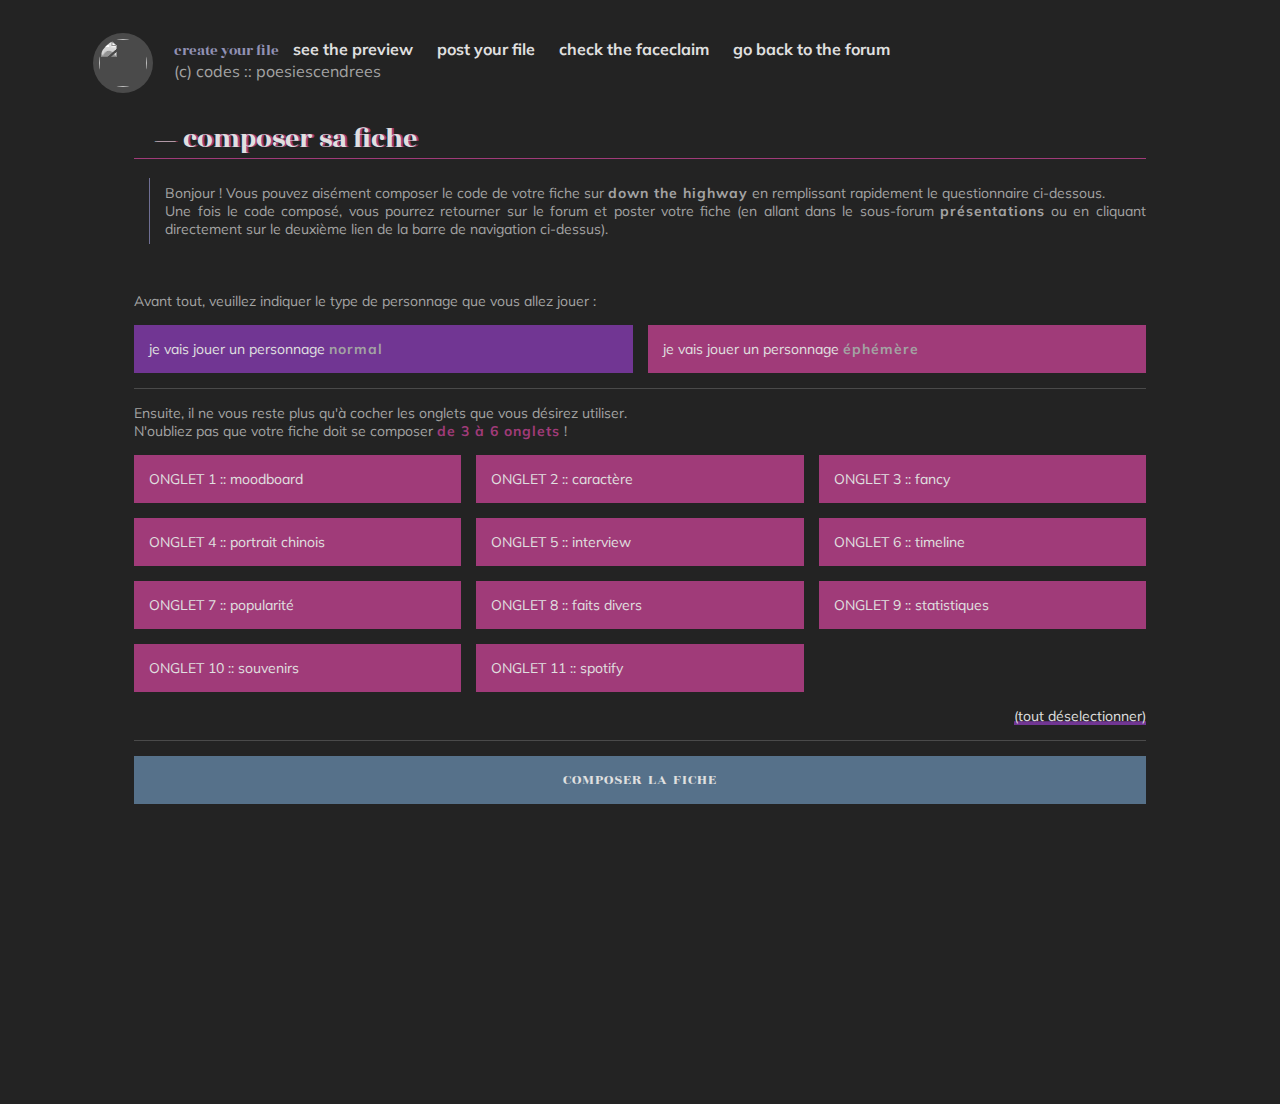
==== commit b54435b6: "functional presentation page" ====
--- a/PAGES/presentation/aamain.html
+++ b/PAGES/presentation/aamain.html
@@ -79,7 +79,7 @@
             Avant tout, veuillez indiquer le type de personnage que vous allez jouer :
         </div>
         <div class="simple nopadding flexrow">
-            <input type="radio" name="TYPE" id="type1" class="none input_filec type_filec">
+            <input type="radio" name="TYPE" id="type1" class="none input_filec type_filec" checked>
             <label for="type1" class="simple hi1 background crosshair">je vais jouer un personnage <cv>normal</cv></label>
 
             <input type="radio" name="TYPE" id="type2" class="none input_filec type_filec">
@@ -98,21 +98,25 @@
         </div>
 
         <div class="simple nopadding right-align">
-            <a id="uncheck_all">(tout déselectionner)</a> —
-            <a id="check_all">(tout selectionner)</a>
+            <a id="uncheck_all">(tout déselectionner)</a>
         </div>
         <lgn></lgn>
 
-        <a id="COMPOSE" class="display-block simple da4 background center-align"><rou>COMPOSER LA FICHE</rou></a>
+        <a id="COMPOSE" class="display-block unset simple hi4 background center-align"><rou class="da4">COMPOSER LA FICHE</rou></a>
 
-        <div id="warning" class="simple light">warning !</div>
+        <div id="warning" class="simple light none">warning !</div>
 
-        <section id="bp_result">
+        <section id="bp_result" class="none">
             <p id="p_result">hey</p>
 
             <textarea id="textarea_result" readonly class="simple small light">aaaa</textarea>
+            <br><br><br><br><br>
 
-            <section id="shown_result"></section>
+            <div class="simple nopadding flexrow" id="div_flexrow">
+                <fill></fill>
+                <section id="shown_result" class="simple light"></section>
+                <fill></fill>
+            </div>
         </section>
 
 
--- a/PAGES/presentation/pages.css
+++ b/PAGES/presentation/pages.css
@@ -21,3 +21,17 @@
 .input_filec:checked + label {
     background: var(--h2) !important;
 }
+
+#textarea_result {
+    width: 100% !important;
+    height: 400px;
+}
+
+#div_flexrow > fill {
+    flex: 0 0 auto;
+    width: 230px;
+}
+
+#shown_result > *:first-child {
+    margin-top: 0;
+}
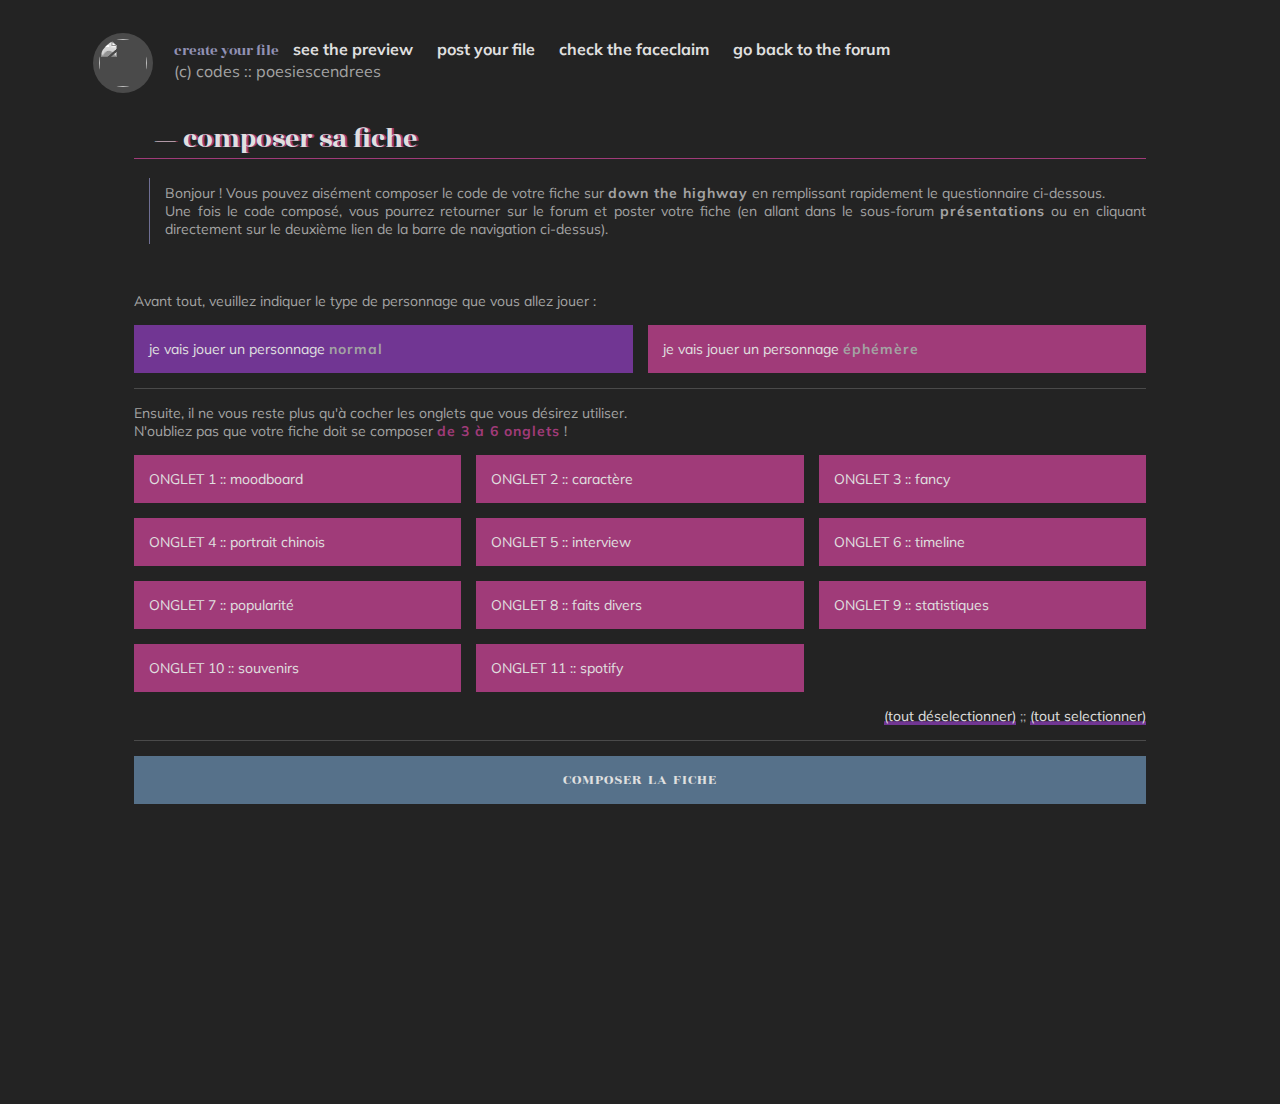
==== commit 1c1158cb: "ajout des slides" ====
--- a/PAGES/presentation/aamain.html
+++ b/PAGES/presentation/aamain.html
@@ -2,8 +2,8 @@
 <html>
 <head>
 
-    <title>Your title page</title>
-    <link rel="icon" href="https://img.icons8.com/small/16/000000/small-hearts.png">
+    <title>COMPOSER SA FICHE</title>
+    <link rel="icon" href="https://images2.imgbox.com/50/1f/1SSKBVWd_o.png">
     <meta content="text/html;charset=UTF-8" http-equiv="Content-type" />
     <link href="https://fonts.googleapis.com/css2?family=Abril+Fatface&family=Mulish:wght@200&family=Oswald&family=Playfair+Display&family=Rozha+One&display=swap" rel="stylesheet">
     <pal><p></p><p></p><p></p><p></p><p class="pp"></p><p></p><p class="pp"></p><p></p><p></p><p class="pp"></p><p></p><p></p><p></p><p></p></pal>
@@ -48,10 +48,10 @@
 
         <table class="no-extend add_table_header"><tr><td>
             <ro>create your file</ro>
-            <mg><a href="#top">see the preview</a></mg>
-            <mg><a href="#top">post your file</a></mg>
-            <mg><a href="#top">check the faceclaim</a></mg>
-            <mg><a href="#top">go back to the forum</a></mg>
+            <mg><a href="https://downthehighway.forumactif.com/t21-1-modele-de-fiches" target="_blank">see the preview</a></mg>
+            <mg><a href="https://downthehighway.forumactif.com/post?f=8&mode=newtopic" target="_blank">post your file</a></mg>
+            <mg><a href="#top" target="_blank">check the faceclaim</a></mg>
+            <mg><a href="https://downthehighway.forumactif.com/" target="_blank">go back to the forum</a></mg>
             <br>
             <mg2>(c) codes :: poesiescendrees</mg2>
         </td></tr></table>
@@ -98,7 +98,8 @@
         </div>
 
         <div class="simple nopadding right-align">
-            <a id="uncheck_all">(tout déselectionner)</a>
+            <a id="uncheck_all">(tout déselectionner)</a> ;;
+            <a id="check_all">(tout selectionner)</a>
         </div>
         <lgn></lgn>
 
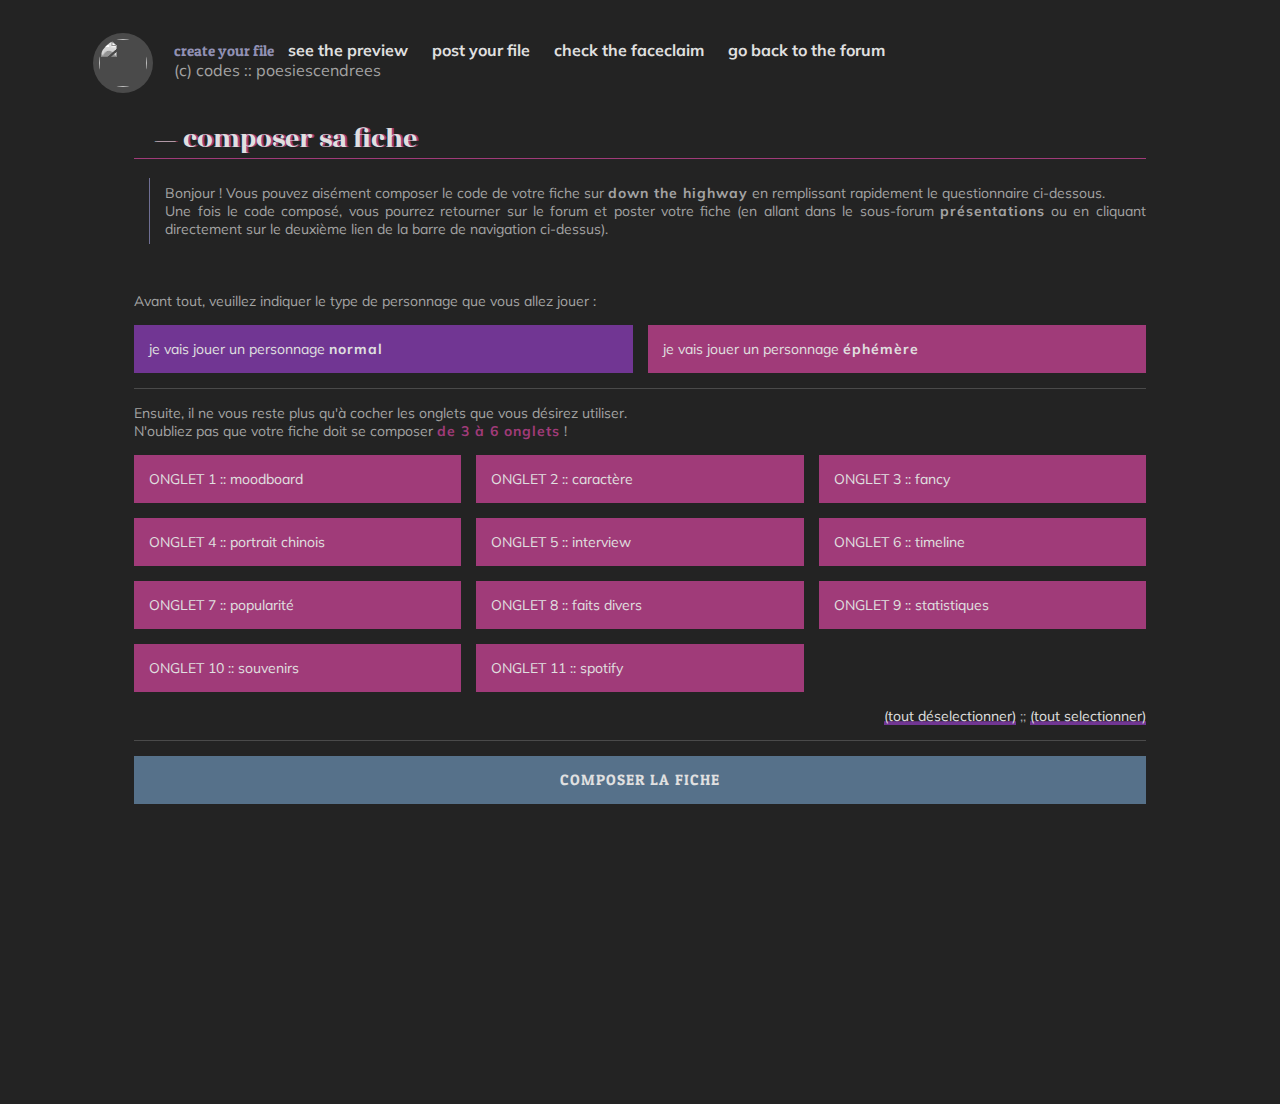
==== commit bcf27f56: "end faceclaim v1" ====
--- a/PAGES/presentation/aamain.html
+++ b/PAGES/presentation/aamain.html
@@ -5,7 +5,7 @@
     <title>COMPOSER SA FICHE</title>
     <link rel="icon" href="https://images2.imgbox.com/50/1f/1SSKBVWd_o.png">
     <meta content="text/html;charset=UTF-8" http-equiv="Content-type" />
-    <link href="https://fonts.googleapis.com/css2?family=Abril+Fatface&family=Mulish:wght@200&family=Oswald&family=Playfair+Display&family=Rozha+One&display=swap" rel="stylesheet">
+    <link href="https://fonts.googleapis.com/css2?family=Mulish:wght@300&family=Oswald&family=Patua+One&family=Playfair+Display&family=Rozha+One&display=swap" rel="stylesheet">
     <pal><p></p><p></p><p></p><p></p><p class="pp"></p><p></p><p class="pp"></p><p></p><p></p><p class="pp"></p><p></p><p></p><p></p><p></p></pal>
 
 
--- a/CSS/FORUM.css
+++ b/CSS/FORUM.css
@@ -21,32 +21,47 @@
   --d3: #B2B2D1;
   --d4: #E0E0E0;
 
-  /*
-  --l0: #141414;
-  --l1: #191919;
-  --l2: #242424;
-  --l3: #2C2C2C;
-  --l4: #323232
-
-  --m1: #3A3A3A;
-  --m2: #414141;
-
-  --d1: #6F6F94;
-  --d2: #9191B4;
-  --d3: #B2B2D1;
-  --d4: #E0E0E0;*/
-
-  --h1: #A03B79; /*highlight 1: bleu moyen*/
-  --h2: #713693; /*highlight 2: bleu clair*/
-  --h3: #CEC056; /*highlight 3: brun moyen*/
-  --h4: #56718A; /*highlight 4: brun clair*/
+  --h1: #A03B79;
+  --h2: #713693;
+  --h3: #CEC056;
+  --h4: #56718A;
 
   --h3-rgba: rgba(206, 192, 86, 0.4);
 
-  --q1: #0B6A4A; /*couleur groupe 1, vert*/
-  --q2: #ECBC70; /*couleur groupe 2, jaune*/
-  --q3: #C55C5C; /*couleur groupe 3, rouge*/
-  --q4: #C0AAD9; /*couleur groupe 4, lilas*/
+  --q1: #0B6A4A;
+  --q2: #ECBC70;
+  --q3: #C55C5C;
+  --q4: #C0AAD9;
+
+
+  /* PLUS CLAIR :: refaire images
+    --l0: #3d3d3d;
+    --l1: #4c4c4c;
+    --l2: #575757;
+    --l3: #626262;
+    --l4: #727272;
+
+    --m1: #8a8a8a;
+    --m2: #9f9f9f;
+
+    --d1: #bdbdd0;
+    --d2: #cbcbdc;
+    --d3: #dbdbf1;
+    --d4: #f2f2f5;
+
+    --h1: #d87fb6;
+    --h2: #a04dd1;
+    --h3: #dace7a;
+
+  --h3-rgba: rgba(218, 206, 122, 0.4);
+
+    --q1: #95c7b7;
+    --q2: #ECBC70;
+    --q3: #d58a8a;
+    --q4: #C0AAD9;
+
+
+    +++ changer color main : #D4D4D4*/
 
   --bck: var(--l0);
   --background-nav: var(--l1);
@@ -423,23 +438,6 @@
   --text-shadow: var(--h4);
 }
 
-h1:nth-of-type(4n + 1) + h2 + .forabg btag {
-  --highlight-tag: var(--h1);
-}
-
-h1:nth-of-type(4n + 2) + h2 + .forabg btag {
-  --highlight-tag: var(--h2);
-}
-
-h1:nth-of-type(4n + 3) + h2 + .forabg btag {
-  --highlight-tag: var(--h3);
-  --light-tag: var(--l0);
-}
-
-h1:nth-of-type(4n + 4) + h2 + .forabg btag {
-  --highlight-tag: var(--h4);
-}
-
 /*grey h1*/
 
 h1.grey {
@@ -531,7 +529,7 @@
 /*- - - - - ROZHA ONE - - - - -*/
 
 ro, rou {
-  font-family: 'Rozha One', 'Abril Fatface', serif;
+  font-family: 'Patua One', 'Abril Fatface', serif;
   font-weight: normal !important;
   font-style: normal;
 }
@@ -548,6 +546,10 @@
   letter-spacing: 1px;
   word-spacing: 1px;
   text-transform: uppercase;
+}
+
+dtag rou {
+  color: var(--l1);
 }
 
 
@@ -645,6 +647,12 @@
   --light-tag: var(--d3);
 
   color: var(--color-main);
+}
+
+.content_suj .light tag, .content_suj .light btag {
+  --normal-tag: var(--l3);
+  --highlight-tag: var(--h1);
+  --light-tag: var(--d4);
 }
 
 .content_suj btag, .content_suj tag {
@@ -1512,31 +1520,31 @@
 .li0 {
   --color: var(--l0);
 
-  --highlight: var(--color-main);
+  --highlight: var(--d4);
 }
 
 .li1 {
   --color: var(--l1);
 
-  --highlight: var(--color-main);
+  --highlight: var(--d4);
 }
 
 .li2 {
   --color: var(--l2);
 
-  --highlight: var(--color-main);
+  --highlight: var(--d4);
 }
 
 .li3 {
   --color: var(--l3);
 
-  --highlight: var(--color-main);
+  --highlight: var(--d4);
 }
 
 .li4 {
   --color: var(--l4);
 
-  --highlight: var(--color-main);
+  --highlight: var(--d4);
 }
 
 /*middle*/
@@ -1544,13 +1552,13 @@
 .mo1 {
   --color: var(--m1);
 
-  --highlight: var(--color-main);
+  --highlight: var(--d4);
 }
 
 .mo2 {
   --color: var(--m2);
 
-  --highlight: var(--color-main);
+  --highlight: var(--d4);
 }
 
 /*dark*/
@@ -1620,13 +1628,15 @@
 .hi1.background, .hi2.background, .hi3.background, .hi4.background {
   background: var(--color) !important;
 
-  color: var(--highlight) !important;
+  color: var(--color-main) !important;
+  --color-main: var(--highlight);
 }
 
 lgn.li0, lgn.li1, lgn.li2, lgn.li3, lgn.li4,
 lgn.mo1, lgn.mo2,
 lgn.da1, lgn.da2, lgn.da3, lgn.da4,
-lgn.hi1, lgn.hi2, lgn.hi3, lgn.hi4 {
+lgn.hi1, lgn.hi2, lgn.hi3, lgn.hi4,
+lgn.q1, lgn.q2, lgn.q3, lgn.q4 {
   border-color: var(--color);
 }
 
@@ -1665,7 +1675,8 @@
 .q1.background, .q2.background, .q3.background, .q4.background {
   background: var(--color) !important;
 
-  color: var(--highlight) !important;
+  color: var(--color-main) !important;
+  --color-main: var(--highlight);
 }
 
 
@@ -2368,6 +2379,55 @@
 .tags_cat {
   grid-area: tags;
   line-height: calc(1.4*var(--line-height-main));
+}
+
+/*small tags*/
+
+h1:nth-of-type(4n + 1) + h2 + .forabg btag,
+h1:nth-of-type(4n + 1) + h2 + .forabg .desc_cat mg {
+  --highlight-tag: var(--h1);
+}
+
+h1:nth-of-type(4n + 2) + h2 + .forabg btag,
+h1:nth-of-type(4n + 2) + h2 + .forabg .desc_cat mg {
+  --highlight-tag: var(--h2);
+}
+
+h1:nth-of-type(4n + 3) + h2 + .forabg btag,
+h1:nth-of-type(4n + 3) + h2 + .forabg .desc_cat mg {
+  --highlight-tag: var(--h3);
+  --light-tag: var(--l0);
+}
+
+h1:nth-of-type(4n + 4) + h2 + .forabg btag,
+h1:nth-of-type(4n + 4) + h2 + .forabg .desc_cat mg {
+  --highlight-tag: var(--h4);
+}
+
+.desc_cat mg {
+  color: var(--highlight-tag);
+}
+
+/*important tags*/
+
+h1:nth-of-type(4n + 1) + h2 + .forabg dtag {
+  --normal-tag: var(--h1);
+  --highlight-tag: var(--d4);
+}
+
+h1:nth-of-type(4n + 2) + h2 + .forabg dtag {
+  --normal-tag: var(--h2);
+  --highlight-tag: var(--d4);
+}
+
+h1:nth-of-type(4n + 3) + h2 + .forabg dtag {
+  --normal-tag: var(--h3);
+  --highlight-tag: var(--l1);
+}
+
+h1:nth-of-type(4n + 4) + h2 + .forabg dtag {
+  --normal-tag: var(--h4);
+  --highlight-tag: var(--d4);
 }
 
 
@@ -2678,6 +2738,10 @@
   min-height: var(--min-height-name);
 }
 
+.name_suj, .name_suj * {
+  font-weight: normal;
+}
+
 .avatar_suj {
   display: block;
   grid-area: avatar;
@@ -3442,6 +3506,8 @@
 #textarea_content textarea {
   /*background dans onglet couleurs : "Couleur de fond de l'éditeur (Zone de saisie de texte)"*/
   color: var(--color-main) !important;
+  font-family: monospace !important;
+  font-size: 15px !important;
 }
 
 .quick_reply_suj input[type="submit"]:not(:last-of-type) {
@@ -3779,7 +3845,11 @@
 /*- - - - - FICHE - - - - -*/
 
 .SQUAREGRID_pres.heightsquaregrid {
-  --height: 220px;
+  --height: 250px;
+}
+
+.INTRODUCTION_pres .fixed {
+  --height: 250px;
 }
 
 .POPULARITE_pres .flex.fixed {
@@ -3852,6 +3922,30 @@
 
 
 
+/*- - - - - LIENS - - - - -*/
+
+.intro_multiple_link, .intro_alone_link {
+  --height: 90px !important;
+}
+
+.description_multiple_link {
+  max-height: 140px;
+  height: auto;
+}
+
+.perso_listing_multiple_link {
+  --max: 370px;
+  --height-flex: 300px !important;
+}
+
+.avatar_multiple_link {
+  max-height: 70px;
+}
+
+
+
+
+
 /*- - - - - SPOTIFY - - - - -*/
 
 .bp_spotify {
@@ -3893,6 +3987,34 @@
 * > .element_spotify:last-child {
   padding: var(--mo) var(--mo) 0;
 }
+
+
+
+
+
+/*- - - - - LIENS - - - - -*/
+
+.SQUAREGRID_links {
+  --height: 150px !important;
+}
+
+.INTRODUCTION_links .fixed {
+  --height: 200px;
+}
+
+.INTRODUCTION_links .small {
+  padding: 12px;
+}
+
+.INTRODUCTION_links .small-font {
+  --scale1: .9;
+}
+
+.RPS_links.fixed {
+  --height-flex: 300px;
+}
+
+/*ererer*/
 
 
 
@@ -3951,3 +4073,20 @@
   width: 100%;
   height: 100%;
 }
+
+
+
+
+
+/*- - - - - IMGSQUARE - - - - -*/
+
+.square {
+  flex: 0 0 auto;
+  width: var(--height);
+}
+
+.square > img {
+  display: block;
+  width: 100%;
+  height: 100%;
+}
